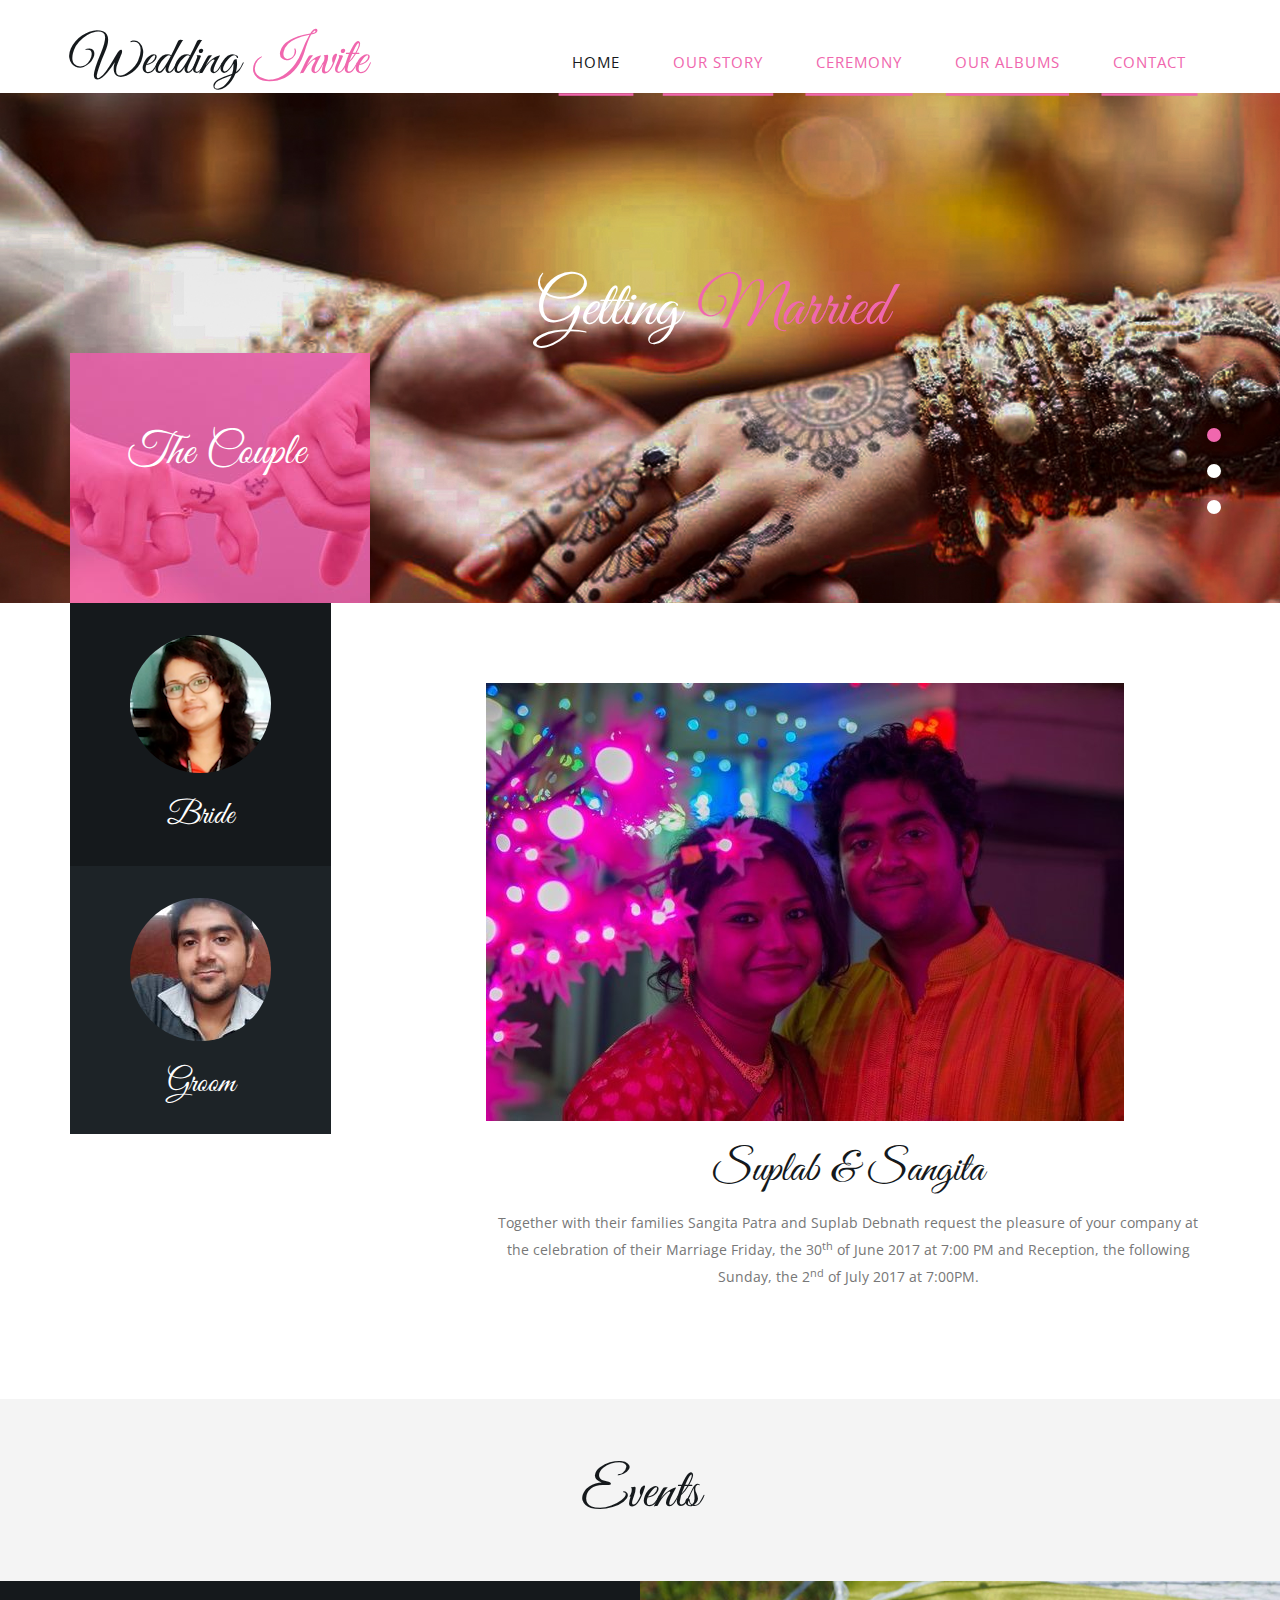
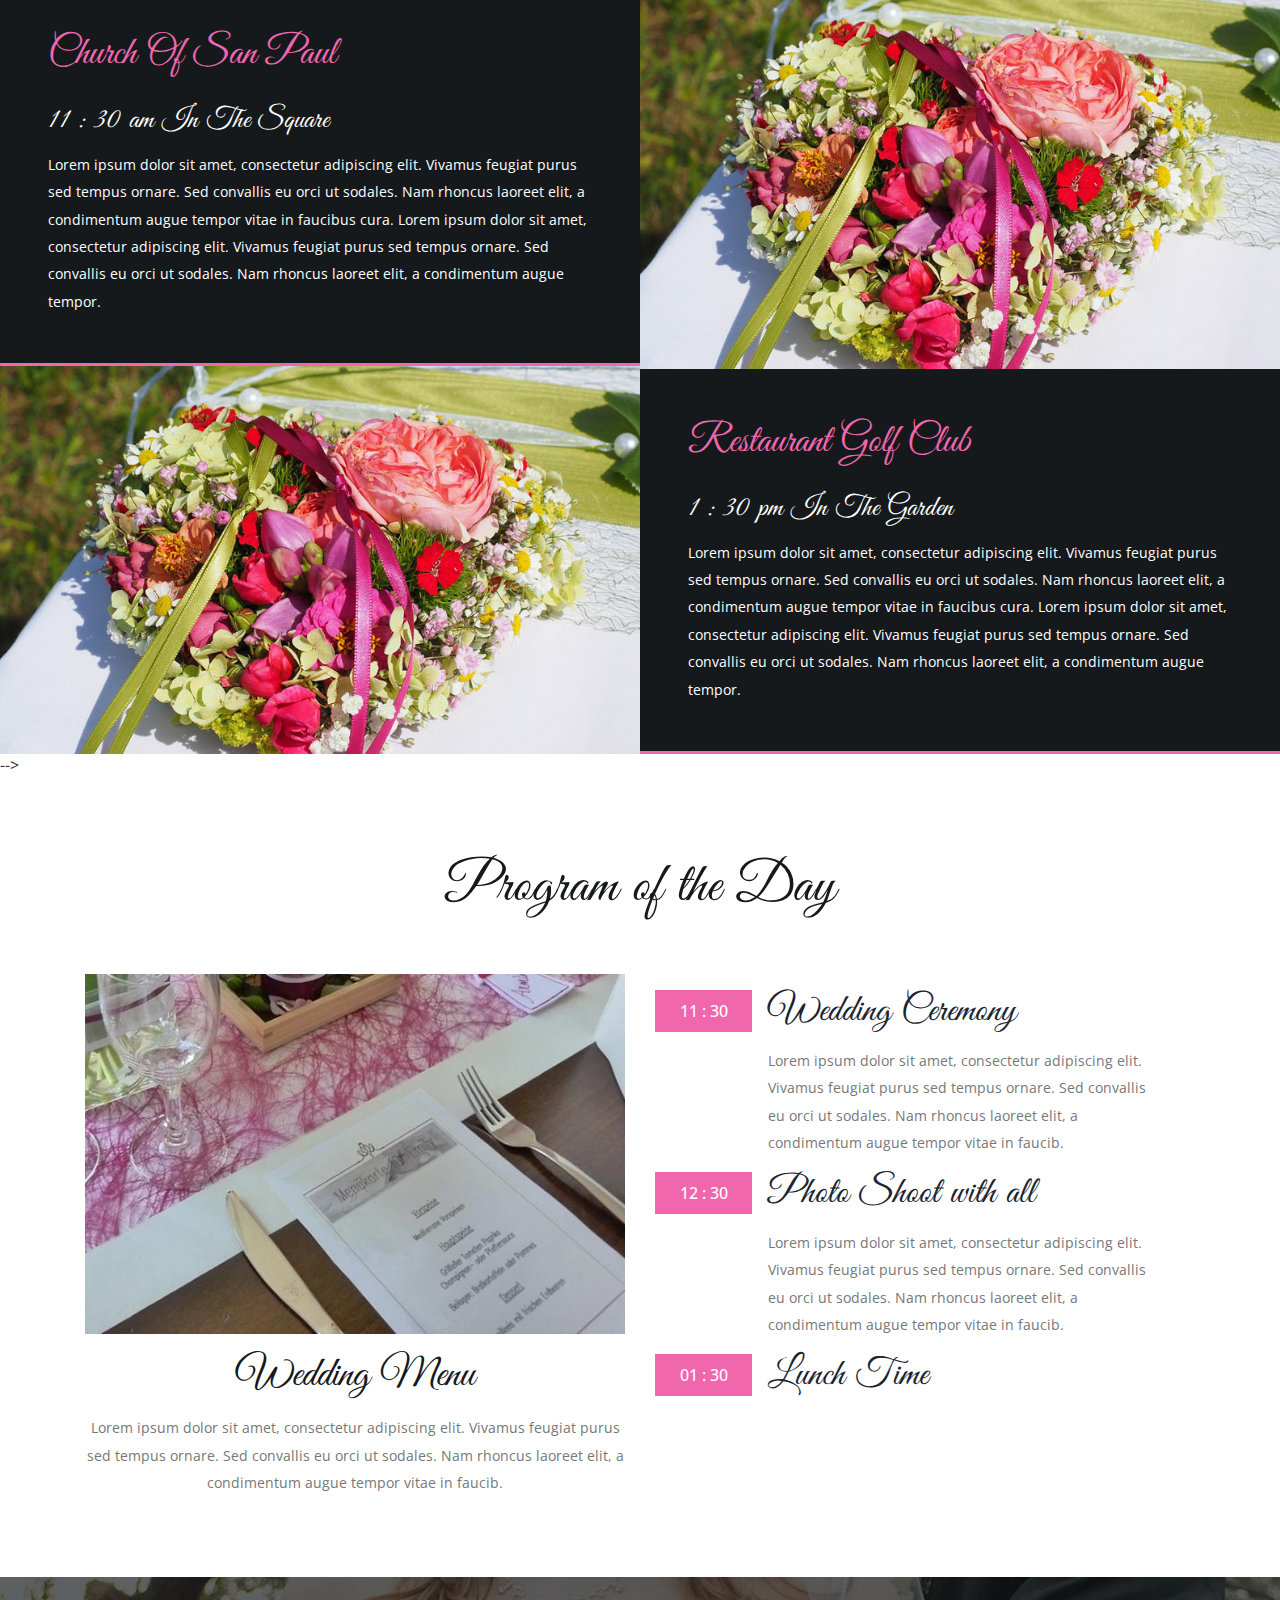
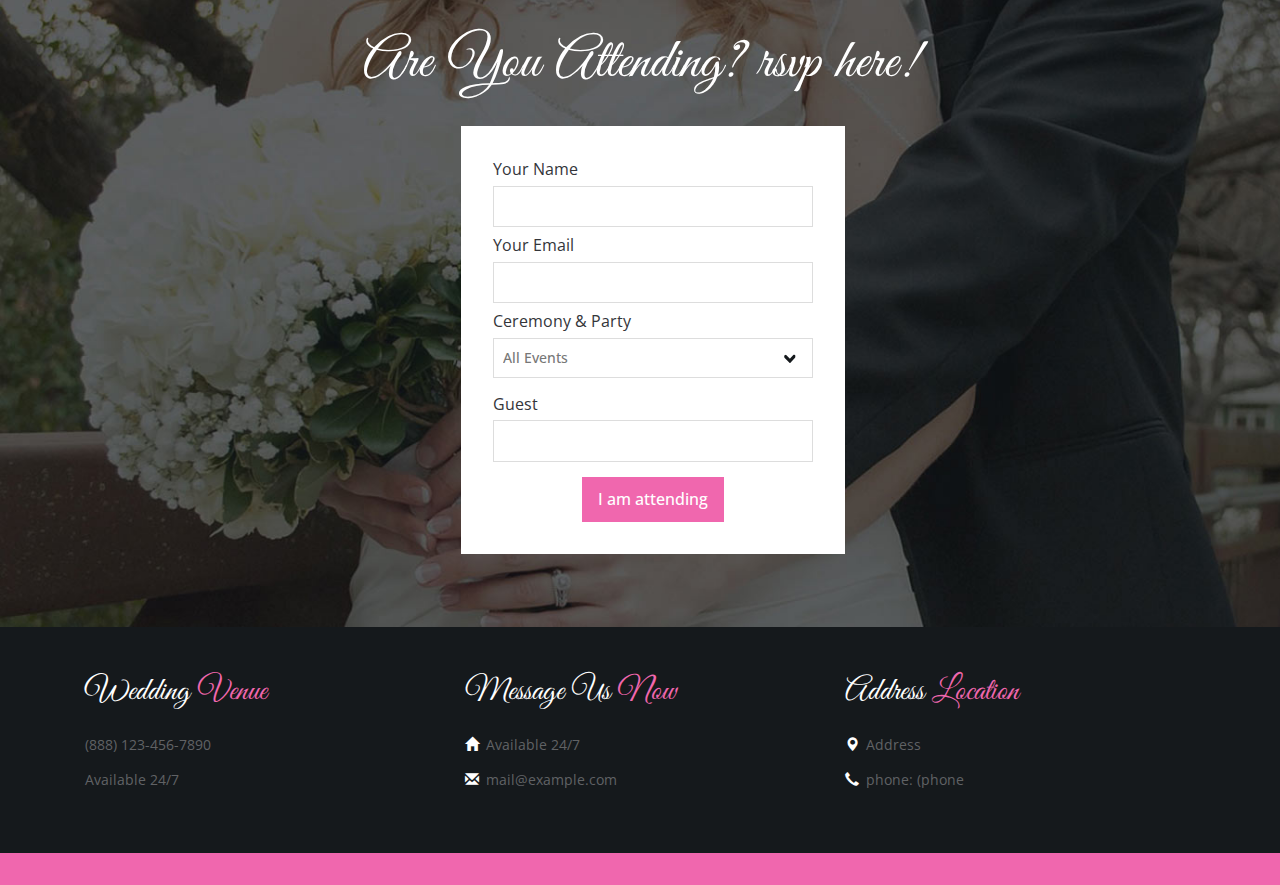
==== index.html @ 9e2a798d "Inital commit" ====
<!--
Author: W3layouts
Author URL: http://w3layouts.com
License: Creative Commons Attribution 3.0 Unported
License URL: http://creativecommons.org/licenses/by/3.0/
-->
<!DOCTYPE HTML>
<html>
<head>
<title>Suplab & Sangita Getting married</title>
<meta name="viewport" content="width=device-width, initial-scale=1">
<meta http-equiv="Content-Type" content="text/html; charset=utf-8" />
<meta name="keywords" content="Wedding of Sangita and Suplab" />
<script type="application/x-javascript"> addEventListener("load", function() { setTimeout(hideURLbar, 0); }, false); function hideURLbar(){ window.scrollTo(0,1); } </script>
<link href="css/bootstrap.css" rel='stylesheet' type='text/css' />
<link href='//fonts.googleapis.com/css?family=Open+Sans:700,700italic,800,300,300italic,400italic,400,600,600italic' rel='stylesheet' type='text/css'>
<!--Custom-Theme-files-->
	<link href="css/style.css" rel='stylesheet' type='text/css' />	
	<script src="js/jquery.min.js"> </script>
<!--/script-->
<script type="text/javascript" src="js/move-top.js"></script>
<script type="text/javascript" src="js/easing.js"></script>
<script type="text/javascript">
			jQuery(document).ready(function($) {
				$(".scroll").click(function(event){		
					event.preventDefault();
					$('html,body').animate({scrollTop:$(this.hash).offset().top},900);
				});
			});
</script>
</head>
<body>
	<!--start-home-->
	<div id="home" class="header">
		<div class="header-top">
			<div class="container">
				<div class="logo">
					<a href="index.html"><h1>Wedding<span> Invite</span></h1></a>
				</div>
				<span class="menu"> </span>
				    <div class="top-menu">
						<ul class="cl-effect-7">
								<li><a class="active" href="index.html">Home</a></li>
								<li><a href="#">Our Story</a></li>
								<li><a href="#">Ceremony</a></li>
								<li><a href="#">Our Albums</a></li>
								<li><a href="#">contact</a></li>
							</ul>
				</div>
            <!-- script-for-menu -->
				<script>
				$( "span.menu" ).click(function() {
				  $( ".top-menu" ).slideToggle( "slow", function() {
				    // Animation complete.
				  });
				});
			</script>
			<div class="clearfix"></div>
	<!--End-top-nav-script-->
			</div>
		</div>
       </div>
	<div class="banner">
	     	<div class="container">
					<div  class="callbacks_container">
					<ul class="rslides" id="slider4">
					<li>
								<div class="banner-info">
									<h3>Getting <span>Married</span></h3>
								</div>
							</li>
							<li>
								<div class="banner-info">
								   <h3><span>Sangita & </span> Suplab</h3>
								</div>
							</li>
							<li>
								<div class="banner-info">
								    <h3>30<sup>th</sup> <span>June</span> 2017</h3>
								</div>								
							</li>
						</ul>
					</div>
					<!--banner-->
	  			<script src="js/responsiveslides.min.js"></script>
			 <script>
			    // You can also use "$(window).load(function() {"
			    $(function () {
			      // Slideshow 4
			      $("#slider4").responsiveSlides({
			        auto: true,
			        pager:true,
			        nav:false,
			        speed: 500,
			        namespace: "callbacks",
			        before: function () {
			          $('.events').append("<li>before event fired.</li>");
			        },
			        after: function () {
			          $('.events').append("<li>after event fired.</li>");
			        }
			      });
			
			    });
			  </script>
			 <!--main-drop-->
			 <div class="main-drop">
			   <img src="images/hands.jpg" alt=""/>
			    <div class="hands">
				    <h4>The Couple</h4>
			         <!--<div class="section_room">
								<select id="country" onchange="change_country(this.value)" class="frm-field required">
									<option value="null">Select</option>
									<option value="null">Stands out </option>         
									<option value="AX">where lets</option>
									<option value="AX">Vitae lorem</option>
								</select>
							</div>	-->

				</div>
				 <div class="couple">
				 <div class="bride">
				   <img src="images/bride.jpg" class="img-responsive" alt="">
				   <h5>Bride</h5>
				 </div>
				 <div class="groom">
				  <img src="images/groom.jpg" class="img-responsive" alt="">
				 <h5>Groom</h5>
				 </div>
			 </div>
			 </div>
			 <!--//main-drop-->
			</div>
		 </div>
	<!--welcome-->
	   <div class="welcome">
		    <div class="container">
				<div class="welcome-top">
				    <img src="images/couple.jpg" class="img-responsive" alt="">
					 <h2>Suplab & Sangita</h2>
					 <p>Together with their families Sangita Patra and Suplab Debnath request the pleasure of your company at the celebration of their Marriage Friday, the 30<sup>th</sup> of June 2017 at 7:00 PM and Reception, the following Sunday, the 2<sup>nd</sup> of July 2017 at 7:00PM.</p>

					   <!--<a class="read" href="single.html">Read More</a>-->
				    </div>
				</div>
			</div>
		 <!--//welcome-->
	<!--registry-->
	     <div class="registry-section">
		     <h3 class="tittle">Events</h3>
			  <div class="registry">
				   <div class="col-md-6 registry-left">
				   
					<div class="registry-text">
					<h4>Church Of San Paul</h4>
					<h6>11 : 30 am In The Square</h6>
					<p>Lorem ipsum dolor sit amet, consectetur adipiscing elit. Vivamus feugiat purus sed tempus ornare. Sed convallis eu orci ut sodales. Nam rhoncus laoreet elit, a condimentum augue tempor vitae in faucibus cura. Lorem ipsum dolor sit amet, consectetur adipiscing elit. Vivamus feugiat purus sed tempus ornare. Sed convallis eu orci ut sodales. Nam rhoncus laoreet elit, a condimentum augue tempor.</p>
					</div>
					 <a href="single.html" class="mask"><img src="images/r2.jpg" alt="image" class="img-responsive zoom-img"></a>
				   </div>
				    <div class="col-md-6 registry-right">
					 <a href="single.html" class="mask"><img src="images/r2.jpg" alt="image" class="img-responsive zoom-img"></a>
					<div class="registry-text">
					<h4>Restaurant Golf Club</h4>
					<h6>1 : 30 pm In The Garden</h6>
					<p>Lorem ipsum dolor sit amet, consectetur adipiscing elit. Vivamus feugiat purus sed tempus ornare. Sed convallis eu orci ut sodales. Nam rhoncus laoreet elit, a condimentum augue tempor vitae in faucibus cura. Lorem ipsum dolor sit amet, consectetur adipiscing elit. Vivamus feugiat purus sed tempus ornare. Sed convallis eu orci ut sodales. Nam rhoncus laoreet elit, a condimentum augue tempor.</p>
					</div>
					 
					</div>
					<div class="clearfix"> </div>
			  </div>
		 </div>
	<!--//registry-->
	
	<!--start-services-->
<!--<div class="friends-section">
				    <h3 class="tittle">Friends says</h3>
    <div class="friends">
	     	<div class="container">
			<div class="testimonial-content">
			    <p> <img src="images/quote.png" class="img-responsive" alt=""> Congratulations! &nbsp;Christine an Peter I am glad to here that you are starting your new life after the excellent moments together&nbsp;I wish you for all your dreams of tomorrow<img src="images/quote1.png" class="img-responsive" alt=""> </p>
		    </div>
			 
					<div  class="callbacks_container">
					<ul class="rslides" id="slider3">
					          <li>
								 <div  class="test"> <img src="images/t1.jpg" class="img-responsive" alt=""><h5>Sarah Norton</h5></div>
							   </li>
							<li>
								  <div  class="test">  <img src="images/t3.jpg" class="img-responsive" alt=""><h5>Frank Miller</h5></div>							
							</li>
							<li>
								   <div  class="test"> <img src="images/t4.jpg" class="img-responsive" alt=""><h5>Laura Green</h5></div>
	
							</li>
						</ul>
					</div>
					<!--banner-->
	  			<script src="js/responsiveslides.min.js"></script>
			 <script>
			    // You can also use "$(window).load(function() {"
			    $(function () {
			      // Slideshow 3
			      $("#slider3").responsiveSlides({
			        auto: true,
			        pager:false,
			        nav:true,
			        speed: 500,
			        namespace: "callbacks",
			        before: function () {
			          $('.events').append("<li>before event fired.</li>");
			        },
			        after: function () {
			          $('.events').append("<li>after event fired.</li>");
			        }
			      });
			
			    });
			  </script>
	</div>
 </div>
 </div>-->
 <!--//testimonials-->
 <!--/program-->
			   <div class="program">
		           <div class="container">
				     <h3 class="tittle"> Program of the Day</h3>
					   <div class="col-md-6 program-img">
					    <a href="single.html" class="mask"><img src="images/menu.jpg" alt="image" class="img-responsive zoom-img"></a>
						<h4>Wedding Menu</h4>
						<p>Lorem ipsum dolor sit amet, consectetur adipiscing elit. Vivamus feugiat purus sed tempus ornare. Sed convallis eu orci ut sodales. Nam rhoncus laoreet elit, a condimentum augue tempor vitae in faucib.</p>
					   </div>
					    <div class="col-md-6 program-text">
						<div class="scrollbar" id="style-2">
								   <div class="force-overflow">

								    <div class="popular-post-grids">
										<div class="popular-post-grid">
											<div class="post-time">
												<a href="single.html">11 : 30 </a>
											</div>
											<div class="post-text">
											<h4><a class="pp-title" href="single.html">Wedding Ceremony</a></h4>
						                        <p>Lorem ipsum dolor sit amet, consectetur adipiscing elit. Vivamus feugiat purus sed tempus ornare. Sed convallis eu orci ut sodales. Nam rhoncus laoreet elit, a condimentum augue tempor vitae in faucib.</p>
											</div>
											<div class="clearfix"></div>
										</div>
										<div class="popular-post-grid">
											<div class="post-time">
												<a href="single.html">12 : 30 </a>
											</div>
											<div class="post-text">
												<h4><a class="pp-title" href="single.html">Photo Shoot with all</a></h4>
						                        <p>Lorem ipsum dolor sit amet, consectetur adipiscing elit. Vivamus feugiat purus sed tempus ornare. Sed convallis eu orci ut sodales. Nam rhoncus laoreet elit, a condimentum augue tempor vitae in faucib.</p>
											</div>
											<div class="clearfix"></div>
										</div>
										<div class="popular-post-grid">
											<div class="post-time">
												<a href="single.html">01 : 30 </a>
											</div>
											<div class="post-text">
											<h4><a class="pp-title" href="single.html">Lunch Time</a></h4>
						                        <p>Lorem ipsum dolor sit amet, consectetur adipiscing elit. Vivamus feugiat purus sed tempus ornare. Sed convallis eu orci ut sodales. Nam rhoncus laoreet elit, a condimentum augue tempor vitae in faucib.</p>
											</div>
											<div class="clearfix"></div>
										</div>
										<div class="popular-post-grid">
											<div class="post-time">
												<a href="single.html">11 : 30 </a>
											</div>
											<div class="post-text">
												<h4><a class="pp-title" href="single.html">Wedding Ceremony</a></h4>
						                        <p>Lorem ipsum dolor sit amet, consectetur adipiscing elit. Vivamus feugiat purus sed tempus ornare. Sed convallis eu orci ut sodales. Nam rhoncus laoreet elit, a condimentum augue tempor vitae in faucib.</p>
											</div>
											<div class="clearfix"></div>
										</div>
									</div>
					   </div>
					   </div>
									</div>
					   <div class="clearfix"> </div>
			       </div>
			    </div>
       <div class="attend">
	           <h3 class="tittle atd">Are You Attending? rsvp here!</h3>
	         <div class="rsvp">
                      <form>
					    	<div>
						    	<span><label>Your Name</label></span>
						    	<span><input name="userName" type="text" class="textbox"></span>
						    </div>
						    <div>
						    <span><label>Your Email</label></span>
						    	<span><input name="userEmail" type="text" class="textbox"></span>
						    </div>
						    <div>
						     	<span><label>Ceremony & Party</label></span>
						    	<span><select name="event"><option value="All Events">All Events</option><option value="Ceremony">Ceremony</option><option value="Party">Party</option></select></span>
						    </div>
							<div>
						    	<span><label>Guest</label></span>
						    	<span><input name="userName" type="text" class="textbox"></span>
						    </div>
							 <div class="sub">
						   		<input type="submit" value="I am attending" />
						  </div>

					    </form>
			       </div>
			    </div>
	<!--/footer-->

	     <div class="footer">
		    <div class="container">
				 <div class="footer-top">
				    <div class="col-md-4 footer-grid">
					     <h4>Wedding <span>Venue</span></h4>
				          <ul class="bottom">
							 <li>(888) 123-456-7890</li>
							 <li>Available 24/7</li>
						 </ul>
				    </div>
					  <div class="col-md-4 footer-grid">
					     <h4>Message Us  <span>Now </span></h4>
				            <ul class="bottom">
						     <li><i class="glyphicon glyphicon-home"></i>Available 24/7 </li>
							 <li><i class="glyphicon glyphicon-envelope"></i><a href="mailto:info@example.com">mail@example.com</a></li>
						   </ul>
				    </div>
					<div class="col-md-4 footer-grid">
					     <h4>Address  <span>Location </span></h4>
				           <ul class="bottom">
						     <li><i class="glyphicon glyphicon-map-marker"></i>Address</li>
							 <li><i class="glyphicon glyphicon-earphone"></i>phone: (phone </li>
						   </ul>
				    </div>
					<div class="clearfix"> </div>
				 </div>
			</div>
	     </div>
		<div class="copy">
		    <p></p>
		</div>
		<!--//footer-->
			<!--start-smooth-scrolling-->
						<script type="text/javascript">
									$(document).ready(function() {
										/*
										var defaults = {
								  			containerID: 'toTop', // fading element id
											containerHoverID: 'toTopHover', // fading element hover id
											scrollSpeed: 1200,
											easingType: 'linear' 
								 		};
										*/
										
										$().UItoTop({ easingType: 'easeOutQuart' });
										
									});
								</script>
		<a href="#home" id="toTop" class="scroll" style="display: block;"> <span id="toTopHover" style="opacity: 1;"> </span></a>


</body>
</html>
---- css/style.css ----
/*--
Author: W3layouts
Author URL: http://w3layouts.com
License: Creative Commons Attribution 3.0 Unported
License URL: http://creativecommons.org/licenses/by/3.0/
--*/
html, body{
font-family: 'Open Sans', sans-serif;
 font-size: 100%;
 background: #FFf;
}

body a {
	transition:0.5s all;
	-webkit-transition:0.5s all;
	-moz-transition:0.5s all;
	-o-transition:0.5s all;
	-ms-transition:0.5s all;
}
@font-face {
   font-family: 'GreatVibes-Regular';
   src: url(../fonts/GreatVibes-Regular.ttf)format('truetype');
}
a:hover{
 text-decoration:none;
}
input[type="button"],input[type="submit"],li.parallelogram{
	transition:0.5s all;
	-webkit-transition:0.5s all;
	-moz-transition:0.5s all;
	-o-transition:0.5s all;
	-ms-transition:0.5s all;
}
h1,h2,h3,h4,h5,h6{
   margin:0;		
   font-family: 'GreatVibes-Regular';
   font-weight:400;

}	
p{
	margin:0;
	font-family: 'Open Sans', sans-serif;
}
ul{
	margin:0;
	padding:0;
}
label{
	margin:0;
}
.logo  a{
	display:block;
}
.logo {
	float:left;
}
.logo  a h1{
     color: #15191c;
     font-size: 3.3em;
}
.logo  a h1:hover{
 text-decoration:none;
}
.logo  a h1 span{
 color:#f067ae;
}
.top-menu ul li a{
	position: relative;
    display: inline-block;
       padding: 20px 20px;
    outline: none;
    color: #fff;
    text-decoration: none;
    text-transform: uppercase;
    letter-spacing: 1px;
    font-weight: 400;
    text-shadow: 0 0 1px rgba(255,255,255,0.3);
    font-size: 1em;
}
.top-menu a:hover,
.top-menu a:focus {
	outline: none;
}
.top-menu {
	float:right;
}
.top-menu ul{
	padding:0;
	margin: 0;
}
*,
*:after,
*::before {
    -webkit-box-sizing: border-box;
    -moz-box-sizing: border-box;
    box-sizing: border-box;
}
.top-menu ul li {
	display: inline-block;
    margin: 0 .3em;
    outline: none;
    text-decoration: none;
    text-transform: uppercase;
    letter-spacing: 1px;
    font-weight: 400;
    font-size: 15px;
}
.top-menu ul li a{
	color:#f067ae;
}
ul a:hover,
ul a:focus {
	outline: none;
	color: #FFF;
	text-decoration: none;
}
/* Effect 7: second border slides up */
.cl-effect-7 a {
	padding: 12px 10px 10px;
	color: #566473;
	text-shadow: none;
	font-weight: 700;
}
.cl-effect-7 a::before,
.cl-effect-7 a::after {
	position: absolute;
	top: 100%;
	left: 0;
	width: 100%;
	height: 3px;
	background:#f067ae;
	content: '';
	-webkit-transition: -webkit-transform 0.3s;
	-moz-transition: -moz-transform 0.3s;
	transition: transform 0.3s;
	-webkit-transform: scale(0.85);
	-moz-transform: scale(0.85);
	transform: scale(0.85);
}
.cl-effect-7 a::after {
	opacity: 0;
	-webkit-transition: top 0.3s, opacity 0.3s, -webkit-transform 0.3s;
	-moz-transition: top 0.3s, opacity 0.3s, -moz-transform 0.3s;
	transition: top 0.3s, opacity 0.3s, transform 0.3s;
}
.cl-effect-7 a:hover::before,
.cl-effect-7 a:hover::after,
.cl-effect-7 a:focus::before,
.cl-effect-7 a:focus::after {
	-webkit-transform: scale(1);
	-moz-transform: scale(1);
	transform: scale(1);
}
.cl-effect-7 a:hover::after,
.cl-effect-7 a:focus::after {
	top: 0%;
	opacity: 1;
}
nav a {
	position: relative;
	display: inline-block;
	outline: none;
	color: #e01981;
	text-decoration: none;
	text-transform: uppercase;
	font-weight: 400;
	text-shadow: 0 0 1px rgba(255,255,255,0.3);
	font-size: 1em;
}
nav a:hover,
nav a:focus {
	outline: none;
}
.top-menu ul li a:hover,.top-menu ul li a.active{
	color:#15191c;
}
.top_right {
    float: right;
	    margin-top: 0.6em;
}
.top_right h6{
       color: #00aaad;
    font-size: 0.85em;
    font-weight: 400;
    text-transform: uppercase;
	    padding: 0;
}
.top_right p {
         color: #a5cd39;
    font-size: 1em;
       font-weight: 600;
    text-transform: uppercase;
    margin-top: 0.8em;
}
.header-middle {
    padding: 2em 0;
}
/*--responsive-design--*/
@media (max-width:640px){
	.header-bottom {
  		padding: 1em 0;
	}
	.logo a h1 {
		font-size: 3em;
		margin-bottom: 10px;
	}
	 span.menu {
	  width: 35px;
	  height: 35px;
	  background: url('../images/nav.png') no-repeat;
	  display: inline-block;
	  cursor: pointer;
	  float: right;
	  margin: 0.7em 0;
	}
	.header-bottom {
  		padding: 1em 0;
	}
	.top-menu {
  	      width: 100%;
		display: none;
		text-align: center;
		background: #f067ae;
		padding: 0;
		margin-top: 4px;
		padding: 1em 0;
	}
	.top-menu ul{
		float:none;
		width:100%;
	}
	.top-menu ul li{
		display:block;
		float: none;
	}
	.top-menu ul li a {
  		  color: #fff;
		  display: block;
		     padding: 4px 0px;
    margin: 0 0 1em 0;
	}
}
/*--start-home--*/
.header-top {
      padding: 2em 0 0 0;
    background: #fff;
}
.banner{
    background: url(../images/handbanner.jpg) no-repeat center top;
    background-size: cover;
    -webkit-background-size: cover;
    -moz-background-size: cover;
    -o-background-size: cover;
    -ms-background-size: cover;
    min-height: 518px;
}
/*--header--*/
#slider2,
#slider3 {
  box-shadow: none;
  -moz-box-shadow: none;
  -webkit-box-shadow: none;
  margin: 0 auto;
}
.rslides_tabs li:first-child {
  margin-left: 0;
}
.rslides_tabs .rslides_here a {
  background: rgba(255,255,255,.1);
  color: #fff;
  font-weight: bold;
}
.events {
  list-style: none;
}
.callbacks_container {
  position: relative;
  float: left;
  width: 100%;
}
.callbacks {
  position: relative;
  list-style: none;
  overflow: hidden;
  width: 100%;
  padding: 0;
  margin: 0;
}
.callbacks li {
  position: absolute;
  width: 100%;
}
.callbacks img {
  position: relative;
  z-index: 1;
  height: auto;
  border: 0;
}
.callbacks .caption {
	display: block;
	position: absolute;
	z-index: 2;
	font-size: 20px;
	text-shadow: none;
	color: #fff;
	left: 0;
	right: 0;
	padding: 10px 20px;
	margin: 0;
	max-width: none;
	top: 10%;
	text-align: center;
}
.callbacks_nav {
      position: absolute;
    -webkit-tap-highlight-color: rgba(0,0,0,0);
    top:17%;
    left: 0;
    opacity: 0.7;
    z-index: 3;
    text-indent: -9999px;
    overflow: hidden;
    text-decoration: none;
    height: 70px;
    width:40px;
    background: transparent url("../images/arrows.png") no-repeat left top;
    margin-top:3%;
}
 .callbacks_nav:hover{
  	opacity: 0.5;
  }
.callbacks_nav.next {
     left: auto;
    background-position: right top;
    right: 403px;
 }
 .callbacks_nav.prev {
	right: auto;
    background-position: left top;
       left: 398px;
}
#slider3-pager a {
  display: inline-block;
}
#slider3-pager span{
  float: left;
}
#slider3-pager span{
	width:100px;
	height:15px;
	background:#fff;
	display:inline-block;
	border-radius:30em;
	opacity:0.6;
}
#slider3-pager .rslides_here a {
  background: #FFF;
  border-radius:30em;
  opacity:1;
}
#slider3-pager a {
  padding: 0;
}
#slider3-pager li{
	display:inline-block;
}
.rslides {
  position: relative;
  list-style: none;
  overflow: hidden;
  width: 100%;
  padding: 0;
}
.rslides li {
  -webkit-backface-visibility: hidden;
  position: absolute;
  display:none;
  width: 100%;
  left: 0;
  top: 0;
}
.rslides li{
  position: relative;
  display: block;
  float: left;
}
.rslides img {
  height: auto;
  border: 0;
  }
.callbacks_tabs{
    list-style: none;
    position: absolute;
    bottom: -64%;
    z-index: 999;
    right: -1%;
    padding: 0;
    margin: 0;
    display: block;
}
.slider-top span{
	font-weight:600;
}
.callbacks_tabs li{
    display: block;
    margin: 0.3em .0em;
}
@media screen and (max-width: 600px) {
  .callbacks_nav {
    top: 47%;
    }
}
/*----*/
.callbacks_tabs a{
 visibility: hidden;
}
.callbacks_tabs a:after {
    content: "\f111";
  font-size: 0;
  font-family: FontAwesome;
  visibility: visible;
  display: block;
     width:14px;
    height:14px;
    display: block;
    background:#fff;
  display: inline-block;
  border:none;
  border-radius:50%;
  -webkit-border-radius:50%;
  -moz-border-radius:50%;
  -o-border-radius:50%;
  -ms-border-radius:50%;
}
.callbacks_here a:after{
  background:#f067ae;
}
.banner-info {
    margin-top: 11em;
    text-align: center;
    margin-left: 9em;
}
.banner-info h3 {
          font-size: 4em;
    color: #fff;
    line-height: 1.3em;
}
.banner-info h3 span{
  color: #f067ae;
}
.banner-info p {
  font-size: 1em;
  font-weight:400;
  color:#ffcc00;
  margin: 0.3em 0;
}
/*--drop-down--*/
select {
    width: 100%;
    font-size:0.9em;
    font-weight: 500;
    padding: 5.3px;
    outline: none;
    color: #777;
    background: url(../images/down.png) no-repeat 95% 50% #f3f5f7;
    border: 1px solid #fff;
    cursor: pointer;
    -webkit-appearance: none;
}
select option {
    border: 1px solid #DFDFDF;
    outline: none;
    -webkit-transition: all 0.3s ease-in-out;
    -moz-transition: all 0.3s ease-in-out;
    -o-transition: all 0.3s ease-in-out;
    transition: all 0.3s ease-in-out;
}
.main-drop {
    position: relative;
}
.hands h4 {
       font-size: 2.8em;
    text-align: center;
    color: #fff;
    margin-bottom: 18px;
}
.hands {
    position: absolute;
    top: 66%;
    left:5%;
}
.couple {
       position: absolute;
    z-index: 9999;
}
.couple h5 {
        text-align: center;
    margin-top: 26px;
    font-size: 2em;
    color: #fff
}
.bride{
    padding: 2em 3.75em;
	 background-color: #15191C;
}
.groom {
    background-color:#1D2327;
    padding: 2em 3.75em;
}
.couple img {
    border-radius: 50%;
	-webkit-border-radius: 50%;
	-moz-border-radius: 50%;
	-o-border-radius: 50%;
	-ms-border-radius: 50%;
}
/*--welcome--*/
.welcome-top {
    text-align: center;
    margin: 0 auto;
    padding: 5em 0 5em 26em;
}
.welcome-top h2 {
    text-align: center;
    margin-top: 26px;
    font-size:2.7em;
      color: #15191c;
}
.welcome-top p {
        font-size: 0.9em;
    line-height: 1.9em;
    color: #777;
    margin: 1em 0 2em 0;
}
.welcome-top a{
	position: relative;
    display: inline-block;
    padding:15px 20px;
    outline: none;
   color: #15191c;
    text-decoration: none;
    text-transform: uppercase;
    letter-spacing: 1px;
    font-weight: 400;
    text-shadow: 0 0 1px rgba(255,255,255,0.3);
    font-size:0.95em;
}
.welcome-top a:hover,
.welcome-top a:focus {
	outline: none;
}
.welcome-top a {
	color: #15191c;
	text-shadow: none;
	font-weight: 700;
}
.welcome-top a::before,
.welcome-top a::after {
	position: absolute;
	top: 100%;
	left: 0;
	width: 100%;
	height: 3px;
	background: #e01981;
	content: '';
	-webkit-transition: -webkit-transform 0.3s;
	-moz-transition: -moz-transform 0.3s;
	transition: transform 0.3s;
	-webkit-transform: scale(0.85);
	-moz-transform: scale(0.85);
	transform: scale(0.85);
}
.welcome-top a::after {
	opacity: 0;
	-webkit-transition: top 0.3s, opacity 0.3s, -webkit-transform 0.3s;
	-moz-transition: top 0.3s, opacity 0.3s, -moz-transform 0.3s;
	transition: top 0.3s, opacity 0.3s, transform 0.3s;
}
.welcome-top a:hover::before,
.welcome-top a:hover::after,
.welcome-top a:focus::before,
.welcome-top a:focus::after {
	-webkit-transform: scale(1);
	-moz-transform: scale(1);
	transform: scale(1);
}
.welcome-top a:hover::after,
.welcome-top a:focus::after {
	top: 0%;
	opacity: 1;
}
/*--registry-section--*/
.registry-section {
    background-color:#f4f4f4;
    padding: 4em 0 0 0;
}
h3.tittle {
       font-size: 4em;
    text-align: center;
    margin-bottom: 1em;
    color: #15191C;
}
a.mask {
	text-decoration: none;
	overflow: hidden;
	display: block;
}
a.mask {
	text-decoration: none;
	overflow: hidden;
	display: block;
}
img.zoom-img:hover {
	-webkit-transform: scale(1.15);
	-webkit-transition-timing-function: ease-out;
	-webkit-transition-duration: 750ms;
	-moz-transform: scale(1.15);
	-moz-transition-timing-function: ease-out;
	-moz-transition-duration: 750ms;
	overflow: hidden;
}
img.zoom-img {
	-webkit-transform: scale(1, 1);
	-webkit-transition-timing-function: ease-out;
	-webkit-transition-duration: 250ms;
	-moz-transform: scale(1, 1);
	-moz-transition-timing-function: ease-out;
	-moz-transition-duration: 250ms;
}
.registry-left,.registry-right {
    padding: 0;
}
.registry-left img,.registry-right img {
    width: 100%;
}
.registry-text {
    background-color: #15191C;
    padding: 3em 3em;
	border-top:3px solid #15191C;
	border-bottom:3px solid #f067ae;
}
.registry-text:hover {
    -webkit-transition: all 0.3s ease-in-out;
    -moz-transition: all 0.3s ease-in-out;
    -o-transition: all 0.3s ease-in-out;
    transition: all 0.3s ease-in-out;
		border-top:3px solid  #f067ae;
	border-bottom:3px solid #f067ae;
}
.registry-text h4 {
       font-size: 2.5em;
    color: #f067ae;
}
.registry-text h6 {
    font-size:1.8em;
    color:#fff;
	margin-top:1em;
}
.registry-text p{
    font-size: 0.9em;
    line-height: 1.9em;
    color: #fff;
    margin: 1em 0 0em 0;
}
/*--friends--*/
.friends{
    background: url(../images/friends.jpg) no-repeat center top;
    background-size: cover;
    -webkit-background-size: cover;
    -moz-background-size: cover;
    -o-background-size: cover;
    -ms-background-size: cover;
    min-height:520px;
}
.friends-section {
    padding: 4em 0 0 0;
}
.testimonial-content {
    text-align: center;
    width: 75%;
    padding: 2em;
    border: 4px solid #fff;
    margin: 5em auto 3em;
}
.testimonial-content p img {
    display: inline-block;
    margin: 0 10px;
}
.testimonial-content p {
    font-size: 1em;
    line-height: 1.9em;
    color: #fff;
    margin: 1em 0 0em 0;
}
.test,.test img {
    text-align: center;
    margin: 0 auto;
}
.test img {
    border-radius: 50%;
    -webkit-border-radius: 50%;
    -moz-border-radius: 50%;
    -o-border-radius: 50%;
    -ms-border-radius: 50%;
}
.test h5 {
    text-align: center;
    margin-top: 20px;
    font-size: 2em;
    color: #fff;
}
/*--rsvp--*/
.attend {
    background: url(../images/bg.jpg)no-repeat 0px 0px;
    background-size: cover;
    -webkit-background-size: cover;
    -o-background-size: cover;
    -moz-background-size: cover;
    min-height:650px;
	position:relative;
}
label {
    margin: 0;
    font-size: 1em;
    color: #34353a;
    margin-bottom: 0.3em;
    font-weight: 400;
}
.attend form input[type="text"]{
    width: 100%;
    border: 1px solid #ddd;
    outline: none;
    background: none;
    padding:9px 18px;
    font-weight: 400;
    font-size: 15px;
    text-transform: uppercase;
    color: #333;
    margin: 0px 0 7px 0;
}
.attend form input[type="submit"] {
    outline: none;
    padding: 0.7em 1em;
    color: #fff;
    background: #f067ae;
    font-weight: 500;
    font-size: 1em;
    display: block;
    border: none;
    margin: 0 auto;
}
.attend form input[type="submit"]:hover {
    background-color: #15191c;
	    transition: 0.5s all;
    -webkit-transition: 0.5s all;
    -moz-transition: 0.5s all;
    -o-transition: 0.5s all;
    -ms-transition: 0.5s all;
}
h3.tittle.atd {
       margin: 0em auto 0 0;
    text-align: center;
    color: #fff;
    padding-top: 0.5em;
}
.sub {
    margin-top: 0.5em;
}
.rsvp {
   width: 25%;
    margin: 0 auto;
    background: #fff;
    padding-bottom: 3px;
    position: absolute;
    top: 23%;
    left: 41%;
    padding: 2em 2em;
}
.rsvp select{
    width: 100%;
    font-size: 0.9em;
    font-weight: 500;
    padding:9px;
    outline: none;
    color: #777;
    background: url(../images/down.png) no-repeat 95% 50% #fff;
    border: 1px solid #ddd;
    cursor: pointer;
    -webkit-appearance: none;
	    margin-bottom: 1em;
}
.program-img img{
width:100%;
}
.program-text p,.program-img p {
    font-size: 0.9em;
    line-height: 1.9em;
    color: #777;
    margin: 1em 0 0em 0;
}
.post-time {
       float: left;
    width: 18%;
    margin-right: 3%;
}
.post-time a {
    outline: none;
    padding: 0.6em 0.7em;
    color: #fff;
    background: #f067ae;
    font-weight: 500;
    font-size: 1em;
    display: block;
    border: none;
	text-align:center;
}
.program {
      padding: 5em 0;
}
.popular-post-grids {
    padding: 1em 0;
}
.post-text {
    float: left;
    width: 72%;
	    text-align: left;
}
.popular-post-grid {
    margin-bottom:1em;
}
.media-left.response-text-left {
    float: left;
		width:19%;
}
.media-left.response-text-left img {
    border-radius: 50%;
	-o-border-radius: 50%;
	-moz-border-radius: 50%;
	-webkit-border-radius: 50%;
	-ms-border-radius: 50%;
}
.post-img img {
    width: 73%;
}
a.pp-title:hover {
   color: #F067AE;
}
.response-text-right p {
    font-size: 0.9em;
    margin: 0 0 1em;
    line-height: 2em;
    color: #AFAFAF;
}
.media-left.response-text-left a {
       color: #ffcc00;
    font-size: 1em;
    display: block;
    margin-top: 5px;
    text-align: center;
       margin-right: 47px;
}
.media-body.response-text-right ul li {
	    color: #ffcc00;
    font-size: 0.9em;
    display: inline-block;
    font-weight: bold;
}
.media-body.response-text-right ul li a{
       color: #000008;
    font-size: 1em;
    display: block;
    margin-top: 6px;
    margin-left: 2em;
}
.media-body.response-text-right ul li a:hover {
	color:#F90;
}
.response {
    padding: 1em;
}
.scrollbar{
    float: left;
    height: 426px;
    width: 100%;
    overflow-y: scroll;
}
.force-overflow
{
	min-height: 330px;
}
#style-2::-webkit-scrollbar-track
{
	-webkit-box-shadow: inset 0 0 6px rgba(0,0,0,0.3);
	background-color:#fff;
}

#style-2::-webkit-scrollbar
{
	width:5px;
	background-color:#f067ae;
}

#style-2::-webkit-scrollbar-thumb
{
	background-color:#f067ae;
}
.response-text-right p {
        color: #777;
    font-size: 1em;
    margin: 0 0 1em;
}
.media-body.response-text-right {
    float:right;
	width:77%;
	text-align: left;
}
.post-text h4 {
    font-size:2.6em;
    color: #15191C;
}
.program-img h4 {
    margin-top: 20px;
    font-size: 2.8em;
    text-align: center;
    color: #15191C;
}
.program-img p {
text-align:center;
}
/*--our-story--*/
.banner.two {
    background: url(../images/banner2.jpg) no-repeat center top;
    background-size: cover;
    -webkit-background-size: cover;
    -moz-background-size: cover;
    -o-background-size: cover;
    -ms-background-size: cover;
    min-height:300px;
}
h2.second-head {
    color: #fff;
    font-size: 4em;
    text-align: center;
    padding: 2em 0;
}
.our-story {
    padding: 5em 0;
}
.story-img{
  position:relative;
}
.story-img img{
  width:100%;
}
.our-story-text{
  text-align:right;
}
.our-story-text.two {
    text-align: left;
}
.our-story-text p {
    font-size: 0.9em;
    line-height: 1.9em;
    color: #777;
    margin: 1em 0 0em 0;
}
.our-story-text h4 {
    font-size: 2.5em;
    color: #f067ae;
}
.date-rotate {
    font-weight: normal;
    z-index: 2;
    background-color: #F067AE;
    text-align: center;
    color: #fff;
    padding: 1.2em 1em;
}
.date-rotate span {
   font-size:1em;
}
.our-story-top {
    margin-bottom: 3em;
}
/*--ceremony--*/
.blog-bottom {
	position: relative;
}
.blog-left {
	width:44%;
	float: left;
	padding-bottom: 5%;
	height: 330px;
}
.blog-left p{
	color:#777;
	font-size: 0.8755em;
	line-height: 1.9em;
	width: 86%;
}

.blog-right{
	width: 43%;
	float: right;
	position: relative;
	padding-bottom: 5%;
}
.blog-right.two{
 float:left;
}
.blog-left.two {
    float: right;
}
.blog-right h6,.blog-left h6{
    color: #15191c;
    font-size:1.8em;
}
.blog-right h4,.blog-left h4{
    font-size: 2.5em;
    color: #f067ae;
	margin:2% 0;
}
.blog-right p{
	color:#777;
	font-size: 0.8755em;
	line-height: 1.9em;
	width: 86%;
}
.circle {
	    position: absolute;
    top: 0em;
    left: 557px;
    display: block;
    width: 16px;
    height: 16px;
    border: 3px solid #E3E4E4;
    -webkit-border-radius: 50%;
    -moz-border-radius: 50%;
    border-radius: 50%;
    background-color: #F067AE;
    padding: 10px;
}
.post {
	background: #15191C;
	color: #fff;
	width: 80px;
	height: 80px;
	padding: 12px;
	text-align: center;
	border: 7px solid #EBEBEB;
	position: absolute;
	left: 47em;
	border-radius: 30em;
	-webkit-border-radius: 30em;
	-moz-border-radius: 30em;
	-o-border-radius: 30em;
	-webkit-transition: all 0.5s ease-in-out;
   -moz-transition: all 0.5s ease-in-out;
   -o-transition: all 0.5s ease-in-out;
   -ms-transition: all 0.5s ease-in-out;
   transition: all 0.5s ease-in-out;
}
.post a{
	color:#fff;
	    text-decoration: none;
    font-size: 0.9em;
}
.post:hover {
	background:#f067ae;
	color: #fff;
}
.ceremony {
    padding: 5em 0;
}
span.devide-line {
    width: 0;
    height: 316px;
    position: absolute;
    top: 19px;
    display: initial;
    border: 1px dashed #F067AE;
    right: 569px;
}
/*--gallery--*/
.gallery-section {
    padding:4em 0 4em 0;
    text-align: center;
}
.grid {
	padding: 20px 20px 100px 20px;
	max-width: 1300px;
	margin: 0 auto;
	list-style: none;
	text-align: center;
}
.grid {
	display: inline-block;
	width: 440px;
	margin: 0;
	padding: 0px;
	text-align: left;
	position: relative;
	
}
.grid figure {
	margin: 0;
	position: relative;
}
.grid figure img {
	max-width: 100%;
	display: block;
	position: relative;
}
.grid figcaption {
	position: absolute;
    top: 0;
    left: 0;
    padding: 20px;
    background: rgba(239, 89, 166, 0.77);
    color: #fff;
}
.grid figcaption span:before {
	content: ' ';
}
.grid figcaption a {
	     text-align: center;
    padding: 9px 21px;
    font-size: 0.8em;
    display: inline-block;
    background: #15191C;
    color: #fff;
    text-decoration: none;
}
.grid figcaption a:hover {
	background-color:#464042;
}
.cs-style-1 figcaption {
	height: 100%;
	width: 100%;
	opacity: 0;
	text-align: center;
	-webkit-backface-visibility: hidden;
	-moz-backface-visibility: hidden;
	backface-visibility: hidden;
	-webkit-transition: -webkit-transform 0.3s, opacity 0.3s;
	-moz-transition: -moz-transform 0.3s, opacity 0.3s;
	transition: transform 0.3s, opacity 0.3s;
}
.no-touch .cs-style-1 figure:hover figcaption,
.cs-style-1 figure.cs-hover figcaption {
	opacity: 1;
	-webkit-transform: translate(15px, 15px);
	-moz-transform: translate(15px, 15px);
	-ms-transform: translate(15px, 15px);
	transform: translate(15px, 15px);
}
.cs-style-1 figcaption h3 {
    font-size: 2.5em;
    color: #fff;
    margin: 0.5em 0 0.3em 0;
}

.cs-style-1 figcaption span {
	font-size: 0.9em;
	display: block;
}
.cs-style-1 figcaption a {
	margin-top:1em;
}
/* Caption Style 1 */
.categorie-grids {
	margin-top:3em;
}
.cate-grid{	
	background-size: 100%;
    margin: 0 10px;
    width: 31%;
    padding: 0;
    margin-bottom: 2em;
}
.cate-grid h4 {
	color: #e21737;
	font-size: 1.5em;
	font-weight: 600;
	letter-spacing: 1px;
	margin-bottom: 13px;
} 
.cate-grid p {
  color: #fff;
  font-size: 1.5em;
  font-weight: 300;
}
a.store {
	color: #fff;
	font-size: .95em;
	border: 2px solid #000;
	border-radius: 7px;
  -web-kit-border-radius:7px;
  -o-border-radius:7px;
  -ms-border-radius:7px;
  -moz-border-radius:7px;
	font-weight: 500;
	display: inline-block;
	padding: 0.7em 2.2em;
	margin-top: 1.5em;
}
a.store:hover{
	border:2px solid #e21737;
	color:#e21737;
}
/*-- contact-page --*/
.contact-form {
	margin-bottom: 3em;
}
p.your-para {
        font-size: 0.9em;
    margin: 0 0 5px 0;
    font-weight: bold;
    text-transform: uppercase;
    color: #15191c;
}
.contact-grid input[type="text"], .contact-grid textarea {
  width: 100%;
  padding:0.8em;
  margin: 0 0 0.8em 0;

  background: #fff;
  outline: none;
  border: 1px solid #DADADA;
  -webkit-appearance: none;
}
.contact-grid textarea {
  resize: none;
  min-height: 220px;
}
.contact-in{
 padding-left:0;
}
.contact-in h5{
    color: #f067ae;
    font-size: 2em;
    margin: 0px 0 10px 0;
    line-height: 1.2em;
    padding: 0;
}
p.para1{
     color: #777;
    font-size: 0.9em;
    line-height: 1.9em;
}
address {
   width: 100%;
   color: #777;
  font-size:0.9em;
  line-height: 1.9em;
}
.contact-grid {
  padding-left: 0;
}
address  a {
 color: #777;
 font-size: 0.95em;
 line-height: 1.8em;
}
address  a:hover {
    color: #D00030;
}
.more-address b, strong{
         color: #000008!important;
}
.more-address{
    padding: 1em 0;
} 
abbr[title], abbr[data-original-title] {
    cursor: help;
    border-bottom: none!important;
    color: #444;
}
.send input[type="submit"] {
       background:#f067ae;
    outline: none;
    font-size: 1em;
    margin: 16px 0px;
    border: none;
    padding: 0.6em 2em;
    color: #fff;
    transition: 0.5s all;
    -webkit-transition: 0.5s all;
    -o-transition: 0.5s all;
    -moz-transition: 0.5s all;
    -ms-transition: 0.5s all;
    text-transform: uppercase;
    -webkit-appearance: none;
}
.send input[type="submit"]:hover {
      background:#15191c;
}
h3.tittle.find {
    margin-bottom:0.5em;
}
.map iframe {
    height: 400px;
    border: none;
    width: 100%;
}
.section-contact {
    padding: 5em 0 4em 0;
}
.map {
    padding-bottom: 4em;
}
/*--single-page--*/
.single-img{
  position:relative;
}
.date-single {
    font-weight: normal;
    z-index: 2;
    background-color: #F067AE;
    text-align: center;
    color: #fff;
    padding: 1.2em 1em;
}
.date-single span {
   font-size:1em;
}

.single-img img {
    width: 100%;
}
.single-page {
    padding: 5em 0;
}
.single-text p {
    color: #777;
    font-size: 0.9em;
    line-height: 1.9em;
}
.single-text h4 {
    font-size: 2.5em;
    color: #f067ae;
	    margin-bottom: 0.2em;
}
.single-text {
    margin: 2em 0 0 0;
}
.leave h4, h4.tz-title-4.tzcolor-blue {
    color:#F067AE;
    font-size: 2.5em;
    font-weight: 400;
    margin-top: 0.5em;
}
#commentform input[type="text"] {
    padding: 14px 15px;
    width: 100%;
    color: #555;
    font-size: 1em;
    border: 1px solid #eee;
    outline: none;
    display: block;
}
#commentform textarea {
    padding: 13px 20px;
    width: 100%;
    color: #444;
    font-size: 0.85em;
    outline: none;
    height: 150px;
    display: block;
    resize: none;
    font-weight: 400;
    border: 1px solid #eee;
    background: #fff;
}
#commentform input[type="submit"] {
    padding: 0.8em 3em;
    color: #fff;
    font-size: 1em;
    font-weight: 400;
    text-transform: uppercase;
    text-decoration: none;
    -webkit-appearance: none;
    background:#15191c;
    outline: none;
    border: none;
}
#commentform input[type="submit"]:hover {
    background:#F067AE;
}
.preview img {
    border-radius: 50%;
    -o-border-radius: 50%;
    -webkit-border-radius: 50%;
    -moz-border-radius: 50%;
    -ms-border-radius: 50%;
    width: 80%;
}
.title a {
    color: #383C40;
    font-size: 2.3em;
    font-weight: 400;
    font-family: 'GreatVibes-Regular';
}
.title a:hover{
    color: #F067AE;
}
.single_grid2 p {
    color: #777;
    font-size:0.9em;
    line-height: 1.9em;
    margin-top: 0.5em;
}
h5.m_26 a {
       float: right;
    text-decoration: none;
    color: #fff;
    font-size: 1.1em;
    font-weight: 400;
    padding: 0.7em 1.2em;
    display: inline-block;
    background: #15191c;
    margin: 0 auto;
    margin-top: 1em;
    font-family: 'Open Sans', sans-serif;
}
ul.list {
    margin-top: 3em;
}
ul.list li {
    list-style: none;
}
h5.m_26 a:hover {
background:#F067AE;
}
span.m_14 {
       color: #F067AE;
    font-weight: 400;
    text-transform: capitalize;
    font-size: 0.9em;
}
#commentform label {
    display: block;
    font-size: 1em;
    color: #777;
    font-weight: 400;
    margin: 0.5em 0;
}
p.form-submit {
    margin: 2em 0;
}
/*--footer--*/
.footer {
    padding:3em 0;
    background-color:#15191c;
}
.footer-grid h4 {
        color: #fff;
    font-size: 2em;
}
.footer-grid h4 span {
    color: #f067ae;
}
ul.bottom{
 margin-top:1.6em;
}
ul.bottom li {
    list-style: none;
    display: block;
    margin-bottom: 1em;
    color:#606265;
    font-size: 0.9em;
}
ul.bottom li a{
 color:#606265;
    font-size:1em;
}
ul.bottom li a:hover{
	    color: #e01981;
}
ul.bottom i {
    color: #fff;
    margin-right: 0.5em;
}
.copy {
        text-align: center;
    background:#f067ae;
    padding: 1em;
	}
.copy p {
  color: #fff;
  font-size: 0.9em;
}
.copy p a {
   color:#fff;
}
.copy p a:hover{
	 text-decoration: underline;
}
/*--top-move--*/
#toTop {
  display: none;
  text-decoration: none;
  position: fixed;
  bottom: 10px;
  right: 10px;
  overflow: hidden;
  width: 40px;
  height: 22px;
  border: none;
  text-indent: 100%;
  background: url(../images/move-top.png) no-repeat 0px 0px;
}
/*--responsive--*/
@media (max-width:1440px){
	.post {
		width: 80px;
		height: 80px;
		padding: 12px;
		left: 42em;
	}
	.rsvp {
		width: 27%;
		margin: 0 auto;
		top: 23%;
		left: 37%;
		padding: 2em 2em;
	}
}
@media (max-width:1366px){
	.post {
		width: 80px;
		height: 80px;
		padding: 12px;
		left: 39.8em;
	}
	h3.tittle {
		font-size: 3.5em;
	}
	.post-text h4 {
		font-size: 2.4em;
	}
	.program-img h4 {
      margin-top: 20px;
      font-size: 2.6em;
	}
	.blog-right h6, .blog-left h6 {
		font-size: 1.6em;
	}
	.blog-right h4, .blog-left h4 {
      font-size: 2.4em;
	}
	.banner.two {
		min-height: 258px;
	}
	h2.second-head {
		font-size: 3.5em;
		padding: 1.9em 0 0 0;
	}
	h3.tittle.atd {
		margin: 0em auto 0 0;
		padding-top: 1em;
	}
}
@media (max-width:1280px){
	.banner {
		min-height: 476px;
	}
	.rsvp {
		width: 30%;
		margin: 0 auto;
		top: 23%;
		left: 36%;
		padding: 2em 2em;
	}
	.post {
		width: 80px;
		height: 80px;
		padding: 12px;
		left: 40.9em;
		font-size: 0.9em;
	}
}
@media (max-width:1024px){
	.welcome-top {
		padding: 5em 0 5em 21em;
	}
	.banner-info {
		margin-top: 5em;
		text-align: center;
		margin-left: 6em;
	}
	.banner {
		min-height: 331px;
	}
	.registry-text {
      padding: 2em 2em;
	}
	.registry-text h6 {
		font-size: 1.4em;
		margin-top: 0.8em;
	}
	.registry-text p {
		font-size: 0.85em;
		margin: 0.5em 0 0em 0;
	}
	.registry-text h4 {
		font-size: 2.3em;
	}
	.testimonial-content p,.program-text p, .program-img p,.our-story-text p,.single_grid2 p,.single-text p {
      font-size: 0.9em;
	}
	.callbacks_nav.prev {
		right: auto;
		background-position: left top;
		left: 328px;
	}
	.callbacks_nav.next {
		left: auto;
		background-position: right top;
		right: 322px;
	}
	.post-text h4 {
		font-size: 2.2em;
	}
	.program-img h4 {
		margin-top: 20px;
		font-size: 2.4em;
	}
	.post-time a {
		padding: 0.6em 0.7em;
		font-size: 0.9em;
	}
	label {
		margin: 0;
		font-size: 0.9em;
		color: #34353a;
		margin-bottom: 0.3em;
		font-weight: 400;
	}
	.rsvp {
		width: 36%;
		margin: 0 auto;
		top: 23%;
		left: 32%;
		padding: 2em 2em;
	}
	h3.tittle {
		font-size: 3.3em;
	}
	.attend {
		min-height: 603px;
	}
	.banner-info h3 {
      font-size: 3.5em;
	}
	.banner.two {
		min-height: 214px;
	}
	h2.second-head {
		font-size: 3em;
		padding: 1.9em 0 0 0;
	}
	.our-story {
		padding: 4em 0;
	}
	.circle {
    position: absolute;
    top: 0em;
    left: 463px;
    display: block;
    width: 16px;
    height: 16px;
	}
	span.devide-line {
		width: 0;
		height: 316px;
		top: 19px;
		right: 463px;
	}
	.post {
		width: 80px;
		height: 80px;
		padding: 12px;
		left: 32.9em;
		font-size: 0.9em;
	}
	.cate-grid {
		background-size: 100%;
		margin: 0 10px;
		width: 31%;
		padding: 0;
		margin-bottom: 1.3em;
	}
	.cs-style-1 figcaption h3 {
		font-size: 2em;
		margin: 0em 0 0.3em 0;
	}
	.top-menu ul li a {
    position: relative;
    display: inline-block;
    padding: 20px 16px;
	}
}
@media (max-width:991px){
	.top-menu ul li a {
		position: relative;
		padding: 18px 4px;
	}
	.logo a h1 {
		font-size: 3em;
	}
	.main-drop img {
		width: 31%;
		text-align: center;
		margin: 0 auto;
	}
	.couple img{
	  width: 51%;
	}
	.hands h4 {
		font-size: 2.4em;
		margin-bottom: 11px;
	}
	.hands {
		top: 61%;
		left: 5%;
	}
	.groom, .bride {
		padding: 2em 1.35em;
	}
	.couple h5{
	font-size:1.8em;
	}
	.welcome-top {
		padding: 4em 0 4em 18em;
	}
	.welcome-top a {
		padding: 13px 17px;
		font-size: 0.9em;
	}
	.registry-left {
		float: left;
		width: 50%;
	}
	.registry-right {
		float:right;
		width: 50%;
	}
	.registry-text p {
		font-size: 0.8em;
		margin: 0.5em 0 0em 0;
	}
	.registry-text h4 {
		font-size: 2em;
		padding: 0;
		margin: 0;
	}
	.registry-text h6 {
		font-size: 1.4em;
		margin-top: 0.3em;
	}
	.testimonial-content {
		width: 97%;
		padding: 2em;
		border: 4px solid #fff;
		margin: 5em auto 3em;
	}
	.callbacks_nav.prev {
		right: auto;
		background-position: left top;
		left: 204px;
	}
	.callbacks_nav.next {
		left: auto;
		background-position: right top;
		right: 202px;
	}
	.program-img {
		float: left;
		width: 50%;
	}
	.program-text {
		float: right;
		width: 50%;
		padding: 0;
	}
	.post-time a {
		padding: 0.6em 0.7em;
		font-size: 0.8em;
	}
	.footer-grid {
		float: left;
		width: 33%;
	}
	.footer-grid h4 {
		font-size: 1.6em;
	}
	ul.bottom li {
		margin-bottom: 1em;
		font-size: 0.8em;
	}
	.our-story-img {
		float: left;
	 width:100%;
	}
	.our-story-text {
    text-align: right;
    width:100%;
    float: right;
    padding: 0;
	    margin-top: 2em;
	}
	.our-story-text.two {
		text-align: left;
		float:left;
	}
	.our-story-img.two {
		float: right;
		margin-top: 1em;
	}
	.circle {
		left: 360px;
		width: 16px;
		height: 16px;
	}
	span.devide-line {
		width: 0;
		height: 316px;
		top: 19px;
		right: 346px;
	}
	.blog-right h4, .blog-left h4 {
		font-size: 2.3em;
	}
	.post {
		width: 80px;
		height: 80px;
		padding: 12px;
		left: 31.4em;
		font-size: 0.9em;
	}
	.cate-grid {
		background-size: 100%;
		margin: 0 10px;
		width: 29%;
		padding: 0;
		margin-bottom: 1.3em;
	}
	.cs-style-1 figcaption span {
      font-size: 0.7em;
	}
	.cs-style-1 figcaption h3 {
		font-size: 1.5em;
		margin: 0em 0 0.3em 0;
	}
	.cs-style-1 figcaption a {
		margin-top: 0.5em;
		padding: 6px 21px;
		font-size: 0.7em;
	}
	.section-contact {
		padding: 4em 0 4em 0;
	}
	.map iframe {
      height: 300px;
	}
	.preview {
		float: left;
		width: 21%;
	}
	.data {
		padding: 0;
		float: right;
		width: 79%;
	}
	.our-story-img img {
		width: 100%;
	}
}
@media (max-width:800px){
	.contact-in {
		padding-left: 0;
		padding: 0;
	}
	.section-contact {
		padding: 4em 0 3em 0;
	}
	.post {
		width: 80px;
		height: 80px;
		padding: 12px;
		left: 24.6em;
		font-size: 0.9em;
	}
	.banner.two {
		min-height: 187px;
	}
	h2.second-head {
		font-size: 2.8em;
		padding: 1.6em 0 0 0;
	}
	.rsvp {
		width: 42%;
		margin: 0 auto;
		top: 23%;
		left: 28%;
		padding: 2em 2em;
	}
	.our-story-img {
		float: left;
		width: 100%;
		padding: 0;
	}
	.our-story-img.two {
		float: right;
		margin-top: 1em;
		padding: 0;
	}
	.test img {
		width: 14%;
	}
	.callbacks_nav.next {
		left: auto;
		background-position: right top;
		right: 236px;
	}
	.callbacks_nav.prev {
		right: auto;
		background-position: left top;
		left: 233px;
	}
	.callbacks_nav {
		top: 17%;
		height: 70px;
		width: 40px;
		background: transparent url("../images/arrows.png") no-repeat left top;
		margin-top: 0%;
	}
	.friends {
     min-height: 442px;
    }
	.test h5 {
      margin-top:18px;
      font-size: 1.6em;
	}
	.callbacks_tabs {
		bottom: -64%;
		right: 0%;
	}
	.welcome-top h2 {
		margin-top: 26px;
		font-size: 2.4em;
	}
	.welcome-top {
		padding: 4em 0 4em 15em;
	}
	.registry-text {
		padding: 0.5em 0.5em;
	}
	.registry-text h4 {
    font-size: 1.8em;
	}
	.registry-text h6 {
		font-size: 1.2em;
		margin-top: 0.3em;
	}
	.registry-text p {
		font-size: 0.75em;
		margin: 0.5em 0 0em 0;
	}
	.program {
		padding: 4em 0;
	}
}
@media (max-width:768px){
	.registry-left {
		float: left;
		width: 100%;
	}
	.registry-text h4 {
		font-size: 2.6em;
	}
	.registry-text h6 {
    font-size: 1.7em;
    margin-top: 0.5em;
	}
	.registry-text {
		padding: 2em 2em;
	}
	.registry-right {
		float: right;
		width: 100%;
	}
	.rsvp {
		width: 46%;
		margin: 0 auto;
		top: 23%;
		left: 27%;
		padding: 2em 2em;
	}
	.top-menu ul li a {
		position: relative;
		padding: 16px 4px;
		font-size: 0.9em;
	}
	.banner-info h3 {
		font-size: 3em;
	}
	.banner {
		min-height: 295px;
	}
	.program-img {
		float: left;
		width: 100%;
		padding: 0;
	}
	.program-text {
		float: right;
		width: 100%;
		padding: 0;
		margin-top: 2em;
	}
	.registry-text p {
		font-size: 0.85em;
		margin: 0.5em 0 0em 0;
	}
	.circle {
		left: 360px;
		width: 16px;
		height: 16px;
	}
}
@media (max-width:736px){
	.groom, .bride {
		padding: 2em 1.044em;
	}
	.callbacks_nav.prev {
		right: auto;
		background-position: left top;
		left: 193px;
	}
	.callbacks_nav.next {
		left: auto;
		background-position: right top;
		right: 198px;
	}
}
@media (max-width:667px){
	.logo a h1 {
		font-size: 2.6em;
	}
	.top-menu ul li a {
		position: relative;
		padding: 16px 0px;
		font-size: 0.9em;
	}
	.hands h4 {
		font-size: 2em;
		margin-bottom: 11px;
	}
	.groom, .bride {
		padding: 2em 0.35em;
	}
	.contact-grid {
		padding-left: 0;
		padding: 0;
	}
	.circle {
		left: 264px;
		width: 16px;
		height: 16px;
	}
	.post {
		width: 80px;
		height: 80px;
		padding: 12px;
		left: 17em;
		font-size: 0.9em;
	}
}
@media (max-width:640px){
	.header-top {
		padding: 1.2em 0 0 0;
		}
	
	.cl-effect-7 a::before, .cl-effect-7 a::after {
    position: absolute;
    top: 100%;
    left: 0;
    width: 100%;
    height: 2px;
    background: #fff;
	}
	.banner {
		min-height: 276px;
	}
	.banner-info h3 {
		font-size: 2.6em;
	}
	.callbacks_tabs a:after {
		width: 12px;
		height: 12px;
	}
	.couple h5 {
		font-size: 1.4em;
	}
	.couple img {
		width: 42%;
	}
	.groom, .bride {
		padding: 1em 0.35em;
	}
	.main-drop img {
		width: 32.2%;
		text-align: center;
		margin: 0 auto;
	}
	.logo a h1 {
		font-size:3em;
	}
	.main-drop img {
		width: 32.2%;
		text-align: center;
		margin: 0 auto;
	}
	.banner-info h3 {
		font-size: 2.6em;
	}
	.banner {
		min-height: 254px;
	}
	.welcome-top {
		padding: 3em 0 3em 13em;
	}
	.registry-text h6 {
		font-size: 1.5em;
		margin-top: 0.5em;
	}
	.testimonial-content {
		width: 100%;
		padding: 1em;
		border: 4px solid #fff;
		margin: 5em auto 3em;
	}
	h3.tittle {
		font-size: 3em;
	}
	.rsvp {
		width: 52%;
		margin: 0 auto;
		top: 23%;
		left: 24%;
		padding: 2em 2em;
	}
	.footer-grid {
		float: left;
		width: 100%;
		padding: 0;
	}
	.footer-grid {
		float: left;
		width: 100%;
		padding: 0;
		margin-bottom: 1em;
	}
	.footer-grid h4 {
		font-size: 2em;
	}
	ul.bottom li {
		margin-bottom: 1em;
		font-size: 0.9em;
	}
	.copy p {
		font-size: 0.85em;
	}
	.blog-left {
		width: 100%;
		float: left;
		padding-bottom: 5%;
		height: 312px;
	}
	.blog-right {
		width: 100%;
		float: right;
		position: relative;
		padding-bottom: 5%;
	}
	.circle {
		left: 360px;
		width: 16px;
		height: 16px;
		display: none;
	}
	span.devide-line {
		width: 0;
		height: 316px;
		top: 19px;
		right: 346px;
		display: none;
	}
	.blog-left {
		width: 100%;
		float: left;
		padding-bottom: 0%;
		height: 313px;
	}
	.blog-right:nth-child(1){
	padding-bottom: 1%;
	}
	.blog-right:nth-child(2){
	padding-bottom: 1%;
	}
	.blog-left.second {
		height: 213px;
	}
	.blog-left:nth-child(3){
	height:10px;
	}
	.post {
		width: 80px;
		height: 80px;
		padding: 12px;
		left: 0;
		font-size: 0.9em;
		padding-bottom: 3em;
		bottom: -113em;
	}
	.grid figcaption {
		top: 0;
		left: 0;
		padding: 8px 0;
	}
	.gallery-section {
		padding: 3em 0 3em 0;
	}
	h2.second-head {
      font-size: 2.6em;
	}
	.banner.two {
		min-height: 160px;
	}
	.footer {
    padding: 2em 0 1em 0;
	}
	.blog-left.two {
		float: right;
		height: 202px;
	}
	.blog-left.two.last {
		float: right;
		height: 309px;
	}
	.single-page {
		padding: 3em 0;
	}

}
@media (max-width:600px){
	.main-drop img {
		width: 32.2%;
		text-align: center;
		margin: 0 auto;
	}
	.hands h4 {
		font-size: 1.8em;
		margin-bottom: 11px;
	}
	select {
    width: 100%;
    font-size: 0.8em;
    font-weight: 500;
	}
	.groom, .bride {
		padding: 1em 0em;
		width: 99%;
	}
	.couple h5 {
		font-size:1.2em;
	}
	.cs-style-1 figcaption h3 {
		font-size: 1em;
		margin: 0em 0 0.3em 0;
	}
	.categorie-grids {
		margin-top: 1em;
	}
	.post {
		width: 80px;
		height: 80px;
		padding: 12px;
		left: 16px;
		font-size: 0.9em;
		padding-bottom: 3em;
		bottom: -150em;
	}

}
@media (max-width:568px){
	.groom, .bride {
		padding: 1em 0em;
		width: 93%;
	}.post {
    width: 80px;
    height: 80px;
    padding: 12px;
    left: 16px;
    font-size: 0.9em;
    padding-bottom: 3em;
    bottom: -154em;
}
}
@media (max-width:480px){
	.hands h4 {
		font-size: 1.4em;
		margin-bottom: 11px;
	}
	select {
		width: 100%;
		font-size: 0.7em;
		font-weight: 500;
	}
	.groom, .bride {
		padding: 1em 0em;
		width: 77%;
	}
	.welcome-top {
		padding: 3em 0 3em 10em;
	}
	.registry-section {
		padding: 3em 0 0 0;
	}
	.callbacks_nav.next {
		left: auto;
		background-position: right top;
		right: 110px;
    }
	.callbacks_nav.prev {
		right: auto;
		background-position: left top;
		left: 110px;
	}
	.test img {
		width: 22%;
	}
	.testimonial-content {
		width: 100%;
		padding: 1em;
		border: 4px solid #fff;
		margin: 3em auto 1em;
	}
	.friends {
		min-height: 392px;
	}
	.program {
		padding: 3em 0;
	}
	h3.tittle {
    font-size: 2.7em;
	}
	.rsvp {
		width: 63%;
		margin: 0 auto;
		top: 23%;
		left: 17%;
		padding: 2em 2em;
	}
	.banner {
		min-height: 224px;
	}
	.banner-info {
		margin-top: 2em;
		margin-left: 5em;
	}
	.banner-info h3 {
		font-size: 2.3em;
	}
	.our-story-text h4 {
      font-size: 2.4em;
	}
	.our-story {
		padding: 3em 0 2em 0;
	}
	.cate-grid {
		background-size: 100%;
		margin: 0 7px;
		width: 45%;
		padding: 0;
		margin-bottom: 1.3em;
	}
	.cs-style-1 figcaption h3 {
		font-size: 1.6em;
		margin: 0.3em 0 0.3em 0;
	}
	.section-contact {
		padding: 3em 0 2em 0;
	}
	.banner.two {
		min-height: 142px;
	}
	h2.second-head {
		font-size: 2.3em;
	}
	.welcome-top p {
    font-size: 0.85em;
	}
	.date-single {
		padding: 1em 1em;
		font-size: 0.9em;
	}
	.date-rotate {
		padding: 1em 1em;
	}
	.post {
		width: 80px;
		height: 80px;
		padding: 12px;
		left: 0;
		font-size: 0.9em;
		padding-bottom: 3em;
		bottom: -111em;
	}
	.post {
		width: 80px;
		height: 80px;
		padding: 12px;
		left: 10px;
		font-size: 0.9em;
		padding-bottom: 3em;
		bottom: -103em;
	}
	.single-text h4,.leave h4, h4.tz-title-4.tzcolor-blue {
      font-size: 2em;
	}
	#commentform label {
    font-size: 0.9em;
	}
	#commentform input[type="text"] {
    padding: 10px 10px;
    font-size: 0.9em
	}
	h5.m_26 a {
    float: right;
    font-size: 1em;
    padding: 0.6em 1.2em;
    margin: 0 auto;
    margin-top: 1em;
	}
}
@media (max-width:414px){
	.cate-grid {
		background-size: 100%;
		margin: 0 7px;
		width: 42%;
		padding: 0;
		margin-bottom: 1.3em;
	}
	.cs-style-1 figcaption h3 {
		font-size: 1.4em;
		margin: 0.3em 0 0.3em 0;
	}
	select {
		width: 100%;
		font-size: 0.67em;
		font-weight: 500;
		padding: 3px;
	}
	.logo a h1 {
		font-size: 2.8em;
	}
	.hands h4 {
		font-size: 1.2em;
		margin-bottom: 6px;
	}
	.banner-info h3 {
		font-size: 2em;
	}
	.banner {
		min-height: 154px;
	}
	.groom, .bride {
		padding: 1em 0em;
		width: 65.5%;
	}
	.welcome-top {
		padding: 2em 0 2em 8em;
	}
	.callbacks_nav.prev {
		right: auto;
		background-position: left top;
		left: 73px;
	}
	.callbacks_nav.next {
		left: auto;
		background-position: right top;
		right: 79px;
	}
	h3.tittle {
		font-size: 2.5em;
		margin-bottom: 0.5em;
	}
	.program {
		padding: 2em 0;
	}
	h3.tittle.atd {
		margin: 0em auto 0 0;
		padding-top: 1em;
		font-size: 2.2em;
	}
	.rsvp {
		width: 79%;
		margin: 0 auto;
		top: 17%;
		left: 10%;
		padding: 2em 2em;
	}
	.attend form input[type="submit"] {
      padding: 0.7em 1em;
      font-size: 0.9em;
	}
	.attend {
		min-height: 541px;
	}
	.copy p {
		font-size: 0.85em;
		line-height: 1.9em;
	}
	.banner.two {
		min-height: 97px;
	}
	h2.second-head {
		font-size: 2em;
		padding: 1.1em 0 0 0;
	}
	.our-story-text h4 {
		font-size: 2em;
	}
	.testimonial-content p, .program-text p, .program-img p,address,p.para1, .our-story-text p, .single_grid2 p, .single-text p {
		font-size: 0.85em;
	}
	.our-story-top {
		margin-bottom: 1em;
	}
	.blog-left {
    width: 100%;
    float: left;
    padding-bottom: 0%;
    height: 247px;
	}
	.blog-left.two {
		float: right;
		height: 235px;
	}
	.blog-left.two.last {
		float: right;
		height: 240px;
	}
	.post {
		width: 80px;
		height: 80px;
		padding: 12px;
		left: 10px;
		font-size: 0.9em;
		padding-bottom: 3em;
		bottom: -103em;
	}
	.preview {
		float: left;
		width: 24%;
		padding-left: 0;
	}
	.data {
		padding: 0;
		float: right;
		width: 76%;
	}
	.cs-style-1 figcaption h3 {
		font-size: 1.2em;
		margin: 0.2em 0 0em 0;
	}
	.welcome-top h2 {
		margin-top: 20px;
		font-size: 2em;
	}
	.registry-text h4 {
    font-size: 2em;
	}
	.registry-text h6 {
		font-size: 1.4em;
		margin-top: 0.5em;
	}
	.friends-section {
		padding: 2em 0 0 0;
	}
}
@media (max-width:384px){
.blog-right h4, .blog-left h4 {
		font-size: 2em;
	}
	.blog-left p {
		font-size: 0.8755em;
		width: 100%;
	}
	.blog-right h6, .blog-left h6 {
		font-size: 1.4em;
	}
	.ceremony {
		padding: 2em 0;
	}
	.blog-left {
		width: 100%;
		float: left;
		padding-bottom: 0%;
		height: 176px;
	}
	.blog-left.two.last {
		float: right;
		height: 167px;
	}
	.blog-left.two {
		float: right;
		height: 247px;
	}
	.blog-left.second {
		height: 237px;
	}
	h3.tittle {
		font-size: 2.3em;
		margin-bottom: 0.5em;
	}
	.post {
       width: 60px;
    height: 60px;
    padding: 5px;
    left: 10px;
    font-size: 0.7em;
    padding-bottom: 3em;
    bottom: -122em;
   }
	.program-img h4 {
		margin-top: 20px;
		font-size: 1.8em;
	}
	.program-text p, .program-img p {
		font-size: 0.85em;
		margin: 0.5em 0 0em 0;
	}
	.post-text h4 {
		font-size: 1.6em;
	}
	.post-time a {
		padding: 0.6em 0.7em;
		font-size: 0.6em;
	}
	h3.tittle.atd {
		margin: 0em auto 0 0;
		padding-top: 1em;
		font-size: 1.8em;
	}
	.rsvp {
		width: 82%;
		margin: 0 auto;
		top: 15%;
		left: 9%;
		padding: 1em 1em;
	}
	.attend form input[type="submit"] {
		padding: 0.6em 1em;
		font-size: 0.9em;
	}
	.attend {
		min-height: 487px;
	}
	.footer-grid h4 {
		font-size: 1.8em;
	}
	.logo a h1 {
		font-size: 2.5em;
	}
	span.menu {
		width: 35px;
		height: 35px;
		background: url('../images/nav.png') no-repeat;
		display: inline-block;
		cursor: pointer;
		float: right;
		margin: 0.4em 0;
	}
	.cate-grid {
		background-size: 100%;
		margin: 0 7px;
		width: 95%;
		padding: 0;
		margin-bottom: 1.3em;
	}
	.cs-style-1 figcaption h3 {
		font-size: 1.8em;
		margin: 0.5em 0 0.3em 0;
	}
	.cs-style-1 figcaption a {
		margin-top: 0.8em;
		padding: 8px 21px;
		font-size: 0.8em;
	}
	.gallery-section {
		padding: 2em 0 2em 0;
	}
	.date-rotate {
		padding: 0.7em 0.7em;
	}
	.date-rotate span {
		font-size: 0.9em;
	}
	.our-story-text p {
		font-size: 0.85em;
		margin: 0.3em 0 0em 0;
	}
	.testimonial-content p {
    font-size: 0.8em;
	}
	.testimonial-content {
		width: 100%;
		padding: 1em 0.5em;
		margin: 2em auto 1em;
	}
	.friends {
		min-height: 353px;
	}
	.callbacks_nav.next {
		left: auto;
		background-position: right top;
		right: 43px;
	}
	.callbacks_nav.prev {
		right: auto;
		background-position: left top;
		left: 42px;
	}
	.callbacks_nav {
		top: 4%;
		height: 70px;
		width: 40px;
		background: transparent url("../images/arrows.png") no-repeat left top;
		margin-top: 0%;
	}
	.single-page {
		padding: 2em 0;
	}
		.contact-in h5 {
    font-size: 1.6em;
	}
	.section-contact {
		padding: 2em 0 2em 0;
	}
	address a {
		font-size: 1em;
	}
	.contact-grid textarea {
		resize: none;
		min-height: 101px;
	}
	.map {
		padding-bottom: 2em;
	}
	.map iframe {
		height: 200px;
	}
	.program {
      padding: 3em 0 2em 0;
    }
	.callbacks_tabs li {
		display: block;
		margin: 0em .0em;
	}
	.banner-info h3 {
		font-size: 1.8em;
	}
	.hands h4 {
		font-size: 1em;
		margin-bottom: 6px;
	}
	.hands {
		top: 59%;
		left: 3%;
	}
	select {
		width: 100%;
		font-size: 0.6em;
		font-weight: 500;
		padding: 3px;
	}
	.groom, .bride {
		padding: 0.5em 0em;
		width: 48.55%;
	}
	.couple h5 {
		font-size: 1em;
		padding: 0;
		margin: 10px 0 0 0;
	}
	.main-drop img {
		width: 26.2%;
		text-align: center;
		margin: 0 auto;
	}
	.couple img {
		width: 62%;
	}
	.welcome-top h2 {
		margin-top: 20px;
		font-size: 1.8em;
	}
	.welcome-top {
		padding: 2em 0 2em 6em;
	}
	.welcome-top a {
		padding: 13px 13px;
		font-size: 0.8em;
	}
	.registry-text {
		padding: 2em 1em;
	}
}
@media (max-width:375px){
	.blog-right h4, .blog-left h4 {
		font-size: 2em;
	}
	.blog-left p {
		font-size: 0.8755em;
		width: 100%;
	}
	.blog-right h6, .blog-left h6 {
		font-size: 1.4em;
	}
	.ceremony {
		padding: 2em 0;
	}
	.blog-left {
		width: 100%;
		float: left;
		padding-bottom: 0%;
		height: 176px;
	}
	.blog-left.two.last {
		float: right;
		height: 167px;
	}
	.blog-left.two {
		float: right;
		height: 247px;
	}
	.blog-left.second {
		height: 237px;
	}
	h3.tittle {
		font-size: 2.3em;
		margin-bottom: 0.5em;
	}
	.post {
		width: 60px;
		height: 60px;
		padding: 5px;
		left: 10px;
		font-size: 0.7em;
		padding-bottom: 3em;
		bottom: -121em;
	}
	.program-img h4 {
		margin-top: 20px;
		font-size: 1.8em;
	}
	.program-text p, .program-img p {
		font-size: 0.85em;
		margin: 0.5em 0 0em 0;
	}
	.post-text h4 {
		font-size: 1.6em;
	}
	.post-time a {
		padding: 0.6em 0.7em;
		font-size: 0.6em;
	}
	h3.tittle.atd {
		margin: 0em auto 0 0;
		padding-top: 1em;
		font-size: 1.8em;
	}
	.rsvp {
		width: 82%;
		margin: 0 auto;
		top: 15%;
		left: 9%;
		padding: 1em 1em;
	}
	.attend form input[type="submit"] {
		padding: 0.6em 1em;
		font-size: 0.9em;
	}
	.attend {
		min-height: 487px;
	}
	.footer-grid h4 {
		font-size: 1.8em;
	}
	.logo a h1 {
		font-size: 2.5em;
	}
	span.menu {
		width: 35px;
		height: 35px;
		background: url('../images/nav.png') no-repeat;
		display: inline-block;
		cursor: pointer;
		float: right;
		margin: 0.4em 0;
	}
	.cate-grid {
		background-size: 100%;
		margin: 0 7px;
		width: 95%;
		padding: 0;
		margin-bottom: 1.3em;
	}
	.cs-style-1 figcaption h3 {
		font-size: 1.8em;
		margin: 0.5em 0 0.3em 0;
	}
	.cs-style-1 figcaption a {
		margin-top: 0.8em;
		padding: 8px 21px;
		font-size: 0.8em;
	}
	.gallery-section {
		padding: 2em 0 2em 0;
	}
	.date-rotate {
		padding: 0.7em 0.7em;
	}
	.date-rotate span {
		font-size: 0.9em;
	}
	.our-story-text p {
		font-size: 0.85em;
		margin: 0.3em 0 0em 0;
	}
	.testimonial-content p {
    font-size: 0.8em;
	}
	.testimonial-content {
		width: 100%;
		padding: 1em 0.5em;
		margin: 2em auto 1em;
	}
	.friends {
		min-height: 353px;
	}
	.callbacks_nav.next {
		left: auto;
		background-position: right top;
		right: 43px;
	}
	.callbacks_nav.prev {
		right: auto;
		background-position: left top;
		left: 42px;
	}
	.callbacks_nav {
		top: 4%;
		height: 70px;
		width: 40px;
		background: transparent url("../images/arrows.png") no-repeat left top;
		margin-top: 0%;
	}
	.single-page {
		padding: 2em 0;
	}
		.contact-in h5 {
    font-size: 1.6em;
	}
	.section-contact {
		padding: 2em 0 2em 0;
	}
	address a {
		font-size: 1em;
	}
	.contact-grid textarea {
		resize: none;
		min-height: 101px;
	}
	.map {
		padding-bottom: 2em;
	}
	.map iframe {
		height: 200px;
	}
	.program {
      padding: 3em 0 2em 0;
    }
	.callbacks_tabs li {
		display: block;
		margin: 0em .0em;
	}
	.banner-info h3 {
		font-size: 1.8em;
	}
	.hands h4 {
		font-size: 1em;
		margin-bottom: 6px;
	}
	.hands {
		top: 59%;
		left: 3%;
	}
	select {
		width: 100%;
		font-size: 0.6em;
		font-weight: 500;
		padding: 3px;
	}
	.groom, .bride {
		padding: 0.5em 0em;
		width: 48.55%;
	}
	.couple h5 {
		font-size: 1em;
		padding: 0;
		margin: 10px 0 0 0;
	}
	.main-drop img {
		width: 27.2%;
		text-align: center;
		margin: 0 auto;
	}
	.couple img {
		width: 62%;
	}
	.welcome-top h2 {
		margin-top: 20px;
		font-size: 1.8em;
	}
	.welcome-top {
		padding: 2em 0 2em 6em;
	}
	.welcome-top a {
		padding: 13px 13px;
		font-size: 0.8em;
	}
	.registry-text {
		padding: 2em 1em;
	}
}
@media (max-width:320px){
	.blog-right h4, .blog-left h4 {
		font-size: 2em;
	}
	.blog-left p {
		font-size: 0.8755em;
		width: 100%;
	}
	.blog-right h6, .blog-left h6 {
		font-size: 1.4em;
	}
	.ceremony {
		padding: 2em 0;
	}
	.blog-left {
		width: 100%;
		float: left;
		padding-bottom: 0%;
		height: 176px;
	}
	.blog-left.two.last {
		float: right;
		height: 167px;
	}
	.blog-left.two {
		float: right;
		height: 247px;
	}
	.blog-left.second {
		height: 237px;
	}
	h3.tittle {
		font-size: 2.3em;
		margin-bottom: 0.5em;
	}
	.post {
    width: 60px;
    height: 60px;
    padding: 5px;
    left: 10px;
    font-size: 0.7em;
    padding-bottom: 3em;
    bottom: -128em;
   }
	.program-img h4 {
		margin-top: 20px;
		font-size: 1.8em;
	}
	.program-text p, .program-img p {
		font-size: 0.85em;
		margin: 0.5em 0 0em 0;
	}
	.post-text h4 {
		font-size: 1.6em;
	}
	.post-time a {
		padding: 0.6em 0.7em;
		font-size: 0.6em;
	}
	h3.tittle.atd {
		margin: 0em auto 0 0;
		padding-top: 1em;
		font-size: 1.8em;
	}
	.rsvp {
		width: 82%;
		margin: 0 auto;
		top: 15%;
		left: 9%;
		padding: 1em 1em;
	}
	.attend form input[type="submit"] {
		padding: 0.6em 1em;
		font-size: 0.9em;
	}
	.attend {
		min-height: 487px;
	}
	.footer-grid h4 {
		font-size: 1.8em;
	}
	.logo a h1 {
		font-size: 2.5em;
	}
	span.menu {
		width: 35px;
		height: 35px;
		background: url('../images/nav.png') no-repeat;
		display: inline-block;
		cursor: pointer;
		float: right;
		margin: 0.4em 0;
	}
	.cate-grid {
		background-size: 100%;
		margin: 0 7px;
		width: 95%;
		padding: 0;
		margin-bottom: 1.3em;
	}
	.cs-style-1 figcaption h3 {
		font-size: 1.8em;
		margin: 0.5em 0 0.3em 0;
	}
	.cs-style-1 figcaption a {
		margin-top: 0.8em;
		padding: 8px 21px;
		font-size: 0.8em;
	}
	.gallery-section {
		padding: 2em 0 2em 0;
	}
	.date-rotate {
		padding: 0.7em 0.7em;
	}
	.date-rotate span {
		font-size: 0.9em;
	}
	.our-story-text p {
		font-size: 0.85em;
		margin: 0.3em 0 0em 0;
	}
	.testimonial-content p {
    font-size: 0.8em;
	}
	.testimonial-content {
		width: 100%;
		padding: 1em 0.5em;
		margin: 2em auto 1em;
	}
	.friends {
		min-height: 353px;
	}
	.callbacks_nav.next {
		left: auto;
		background-position: right top;
		right: 43px;
	}
	.callbacks_nav.prev {
		right: auto;
		background-position: left top;
		left: 42px;
	}
	.callbacks_nav {
		top: 4%;
		height: 70px;
		width: 40px;
		background: transparent url("../images/arrows.png") no-repeat left top;
		margin-top: 0%;
	}
	.single-page {
		padding: 2em 0;
	}
		.contact-in h5 {
    font-size: 1.6em;
	}
	.section-contact {
		padding: 2em 0 2em 0;
	}
	address a {
		font-size: 1em;
	}
	.contact-grid textarea {
		resize: none;
		min-height: 101px;
	}
	.map {
		padding-bottom: 2em;
	}
	.map iframe {
		height: 200px;
	}
	.program {
      padding: 3em 0 2em 0;
    }
	.callbacks_tabs li {
		display: block;
		margin: 0em .0em;
	}
	.banner-info h3 {
		font-size: 1.8em;
	}
	.hands h4 {
		font-size: 1em;
		margin-bottom: 6px;
	}
	.hands {
		top: 59%;
		left: 3%;
	}
	select {
		width: 100%;
		font-size: 0.6em;
		font-weight: 500;
		padding: 3px;
	}
	.groom, .bride {
		padding: 0.5em 0em;
		width: 48.55%;
	}
	.couple h5 {
		font-size: 1em;
		padding: 0;
		margin: 10px 0 0 0;
	}
	.main-drop img {
		width: 32.2%;
		text-align: center;
		margin: 0 auto;
	}
	.couple img {
		width: 62%;
	}
	.welcome-top h2 {
		margin-top: 20px;
		font-size: 1.8em;
	}
	.welcome-top {
		padding: 2em 0 2em 6em;
	}
	.welcome-top a {
		padding: 13px 13px;
		font-size: 0.8em;
	}
	.registry-text {
		padding: 2em 1em;
	}
}
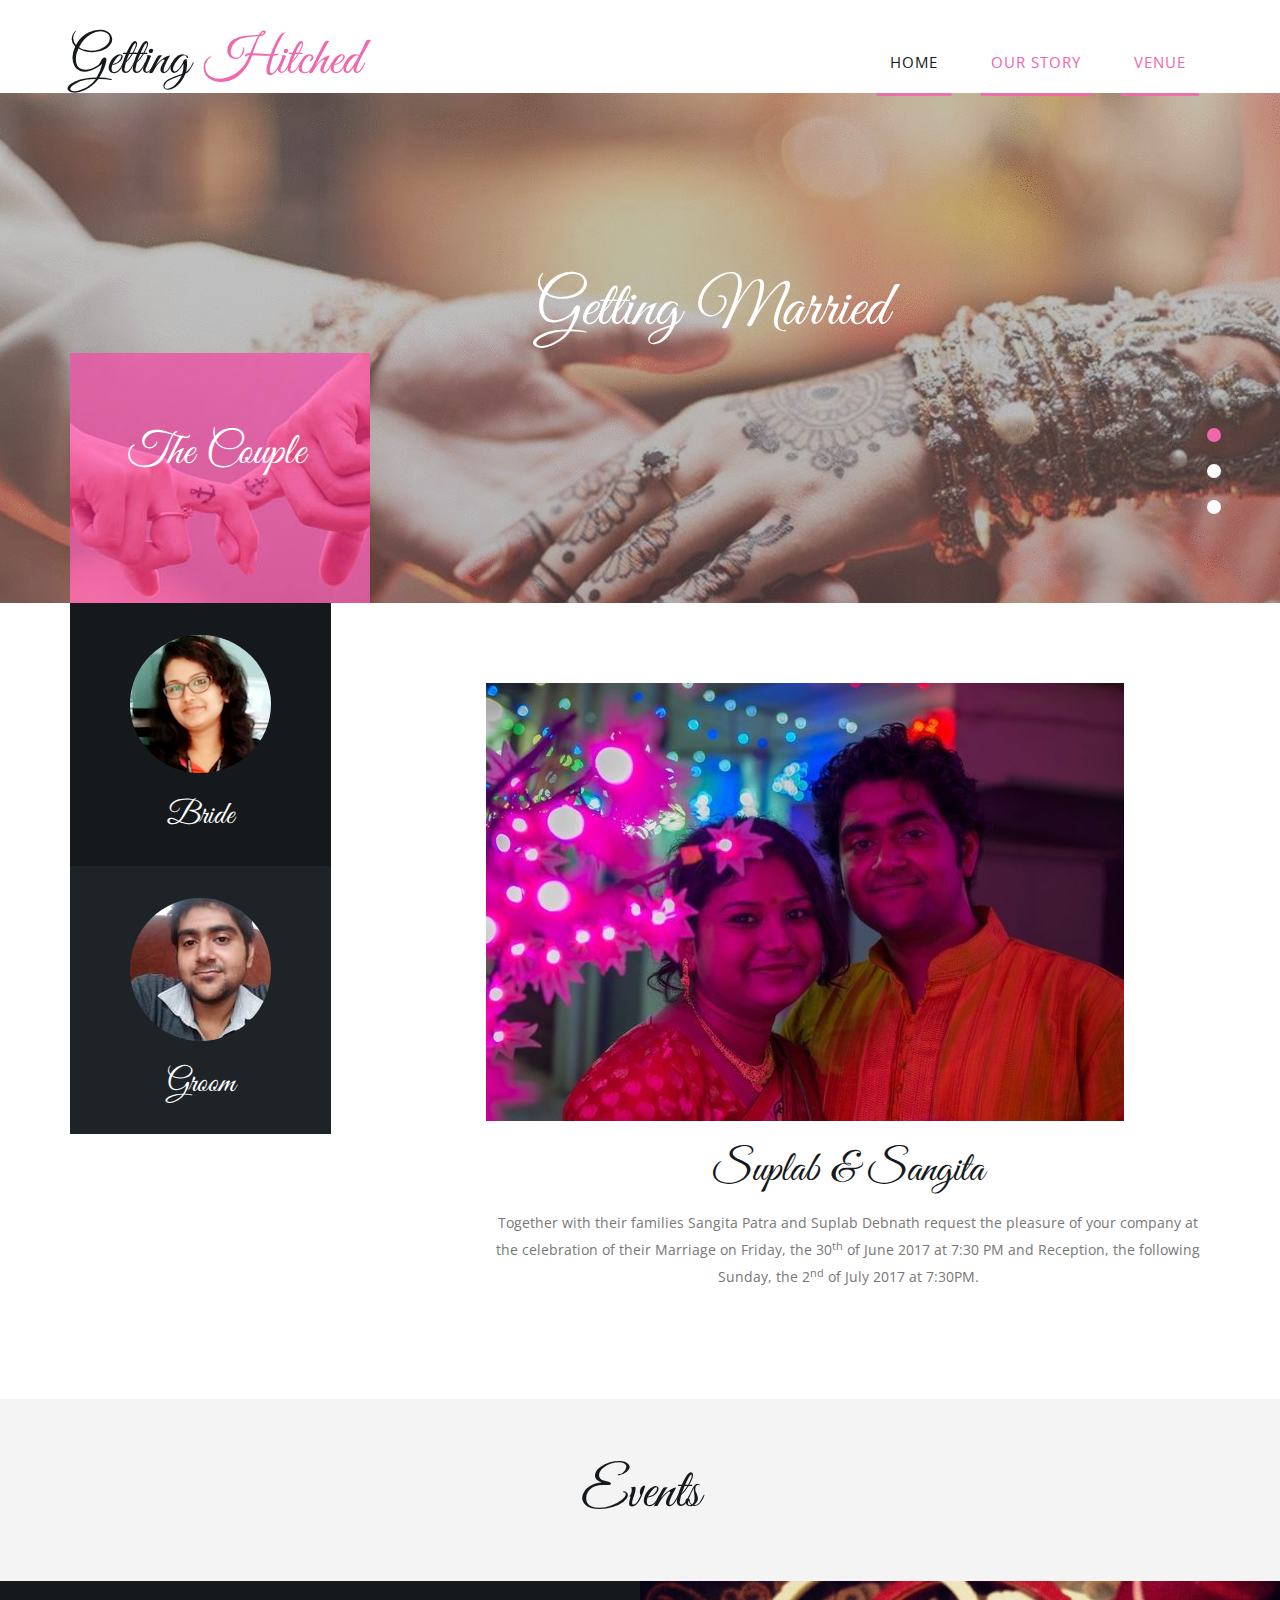
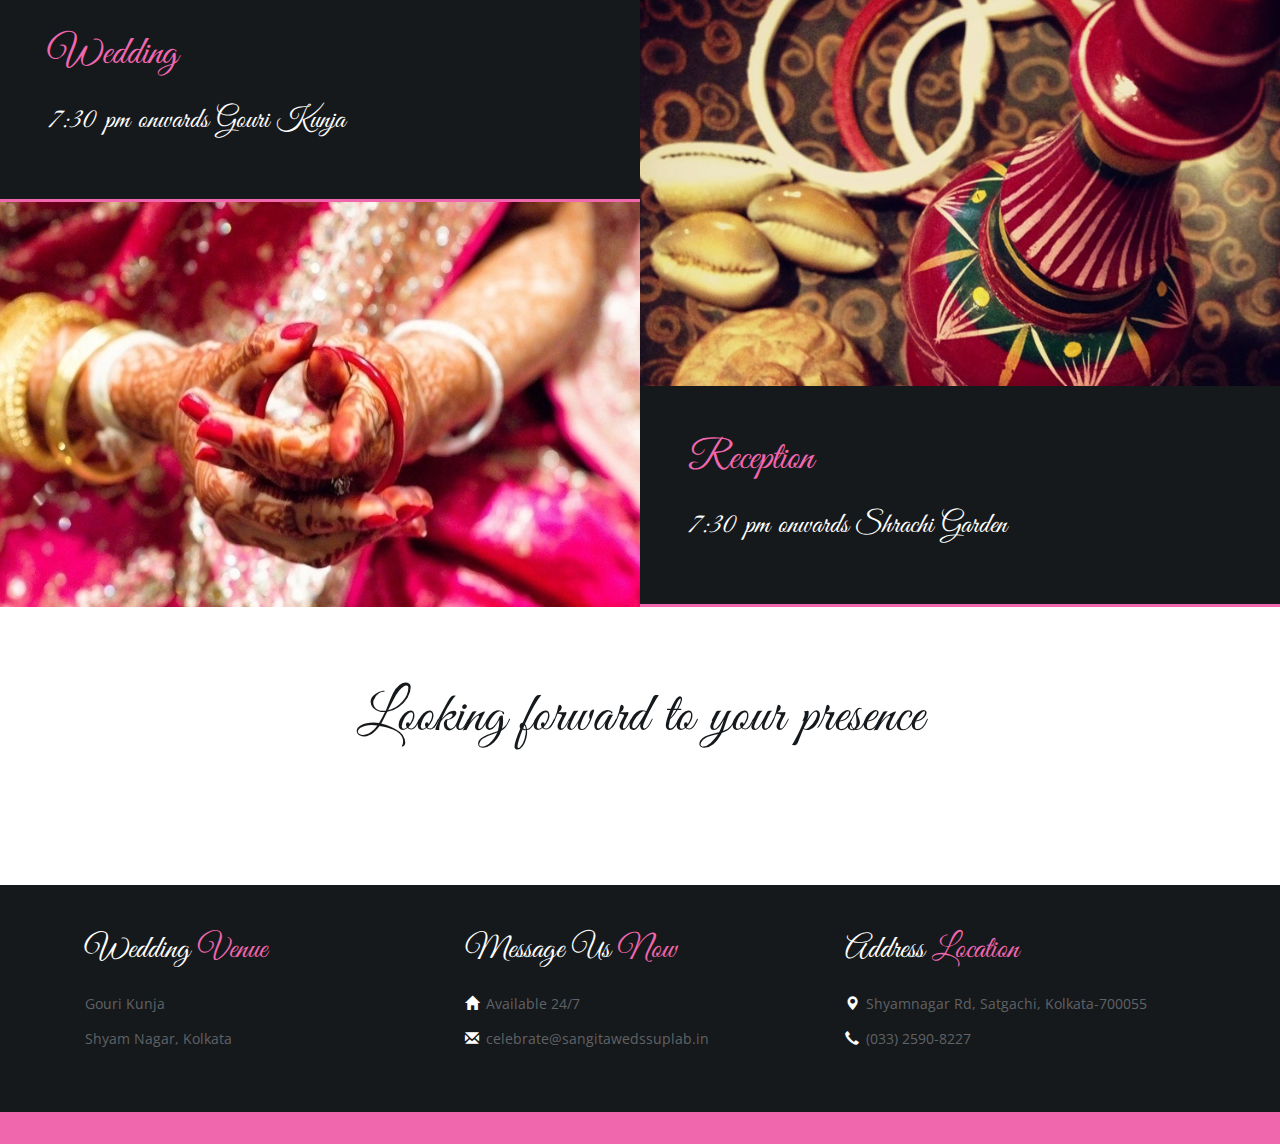
==== commit 6cf6ca4c: "Updated details" ====
--- a/index.html
+++ b/index.html
@@ -7,7 +7,7 @@
 <!DOCTYPE HTML>
 <html>
 <head>
-<title>Suplab & Sangita Getting married</title>
+<title>Suplab & Sangita: Wedding Invite</title>
 <meta name="viewport" content="width=device-width, initial-scale=1">
 <meta http-equiv="Content-Type" content="text/html; charset=utf-8" />
 <meta name="keywords" content="Wedding of Sangita and Suplab" />
@@ -35,16 +35,16 @@
 		<div class="header-top">
 			<div class="container">
 				<div class="logo">
-					<a href="index.html"><h1>Wedding<span> Invite</span></h1></a>
+					<a href="index.html"><h1>Getting<span> Hitched</span></h1></a>
 				</div>
 				<span class="menu"> </span>
 				    <div class="top-menu">
 						<ul class="cl-effect-7">
 								<li><a class="active" href="index.html">Home</a></li>
-								<li><a href="#">Our Story</a></li>
-								<li><a href="#">Ceremony</a></li>
-								<li><a href="#">Our Albums</a></li>
-								<li><a href="#">contact</a></li>
+								<li><a href="story.html">Our Story</a></li>
+								<li><a href="venue.html">Venue</a></li>
+								<!--<li><a href="#">Our Albums</a></li>
+								<li><a href="#">contact</a></li>-->
 							</ul>
 				</div>
             <!-- script-for-menu -->
@@ -66,17 +66,17 @@
 					<ul class="rslides" id="slider4">
 					<li>
 								<div class="banner-info">
-									<h3>Getting <span>Married</span></h3>
+									<h3>Getting Married</h3>
 								</div>
 							</li>
 							<li>
 								<div class="banner-info">
-								   <h3><span>Sangita & </span> Suplab</h3>
+								   <h3>Sangita & Suplab</h3>
 								</div>
 							</li>
 							<li>
 								<div class="banner-info">
-								    <h3>30<sup>th</sup> <span>June</span> 2017</h3>
+								    <h3>30<sup>th</sup> June 2017</h3>
 								</div>								
 							</li>
 						</ul>
@@ -138,7 +138,7 @@
 				<div class="welcome-top">
 				    <img src="images/couple.jpg" class="img-responsive" alt="">
 					 <h2>Suplab & Sangita</h2>
-					 <p>Together with their families Sangita Patra and Suplab Debnath request the pleasure of your company at the celebration of their Marriage Friday, the 30<sup>th</sup> of June 2017 at 7:00 PM and Reception, the following Sunday, the 2<sup>nd</sup> of July 2017 at 7:00PM.</p>
+					 <p>Together with their families Sangita Patra and Suplab Debnath request the pleasure of your company at the celebration of their Marriage on Friday, the 30<sup>th</sup> of June 2017 at 7:30 PM and Reception, the following Sunday, the 2<sup>nd</sup> of July 2017 at 7:30PM.</p>
 
 					   <!--<a class="read" href="single.html">Read More</a>-->
 				    </div>
@@ -152,18 +152,18 @@
 				   <div class="col-md-6 registry-left">
 				   
 					<div class="registry-text">
-					<h4>Church Of San Paul</h4>
-					<h6>11 : 30 am In The Square</h6>
-					<p>Lorem ipsum dolor sit amet, consectetur adipiscing elit. Vivamus feugiat purus sed tempus ornare. Sed convallis eu orci ut sodales. Nam rhoncus laoreet elit, a condimentum augue tempor vitae in faucibus cura. Lorem ipsum dolor sit amet, consectetur adipiscing elit. Vivamus feugiat purus sed tempus ornare. Sed convallis eu orci ut sodales. Nam rhoncus laoreet elit, a condimentum augue tempor.</p>
+					<h4>Wedding</h4>
+					<h6>7:30 pm onwards Gouri Kunja</h6>
+					<p></p>
 					</div>
-					 <a href="single.html" class="mask"><img src="images/r2.jpg" alt="image" class="img-responsive zoom-img"></a>
+					 <a href="venue.html" class="mask"><img src="images/r3.jpg" alt="image" class="img-responsive zoom-img"></a>
 				   </div>
 				    <div class="col-md-6 registry-right">
-					 <a href="single.html" class="mask"><img src="images/r2.jpg" alt="image" class="img-responsive zoom-img"></a>
+					 <a href="venue.html" class="mask"><img src="images/r4.jpg" alt="image" class="img-responsive zoom-img"></a>
 					<div class="registry-text">
-					<h4>Restaurant Golf Club</h4>
-					<h6>1 : 30 pm In The Garden</h6>
-					<p>Lorem ipsum dolor sit amet, consectetur adipiscing elit. Vivamus feugiat purus sed tempus ornare. Sed convallis eu orci ut sodales. Nam rhoncus laoreet elit, a condimentum augue tempor vitae in faucibus cura. Lorem ipsum dolor sit amet, consectetur adipiscing elit. Vivamus feugiat purus sed tempus ornare. Sed convallis eu orci ut sodales. Nam rhoncus laoreet elit, a condimentum augue tempor.</p>
+					<h4>Reception</h4>
+					<h6>7:30 pm onwards Shrachi Garden</h6>
+					<p></p>
 					</div>
 					 
 					</div>
@@ -194,9 +194,9 @@
 	
 							</li>
 						</ul>
-					</div>
+					</div>-->
 					<!--banner-->
-	  			<script src="js/responsiveslides.min.js"></script>
+	  			<!--<script src="js/responsiveslides.min.js"></script>
 			 <script>
 			    // You can also use "$(window).load(function() {"
 			    $(function () {
@@ -224,13 +224,13 @@
  <!--/program-->
 			   <div class="program">
 		           <div class="container">
-				     <h3 class="tittle"> Program of the Day</h3>
-					   <div class="col-md-6 program-img">
+				     <h3 class="tittle">Looking forward to your presence</h3>
+					   <!--<div class="col-md-6 program-img">
 					    <a href="single.html" class="mask"><img src="images/menu.jpg" alt="image" class="img-responsive zoom-img"></a>
 						<h4>Wedding Menu</h4>
 						<p>Lorem ipsum dolor sit amet, consectetur adipiscing elit. Vivamus feugiat purus sed tempus ornare. Sed convallis eu orci ut sodales. Nam rhoncus laoreet elit, a condimentum augue tempor vitae in faucib.</p>
-					   </div>
-					    <div class="col-md-6 program-text">
+					   </div>-->
+					    <!--<div class="col-md-6 program-text">
 						<div class="scrollbar" id="style-2">
 								   <div class="force-overflow">
 
@@ -278,11 +278,11 @@
 									</div>
 					   </div>
 					   </div>
-									</div>
+									</div>-->
 					   <div class="clearfix"> </div>
 			       </div>
 			    </div>
-       <div class="attend">
+      <!-- <div class="attend">
 	           <h3 class="tittle atd">Are You Attending? rsvp here!</h3>
 	         <div class="rsvp">
                       <form>
@@ -308,7 +308,7 @@
 
 					    </form>
 			       </div>
-			    </div>
+			    </div>-->
 	<!--/footer-->
 
 	     <div class="footer">
@@ -317,22 +317,22 @@
 				    <div class="col-md-4 footer-grid">
 					     <h4>Wedding <span>Venue</span></h4>
 				          <ul class="bottom">
-							 <li>(888) 123-456-7890</li>
-							 <li>Available 24/7</li>
+							 <li>Gouri Kunja</li>
+							 <li>Shyam Nagar, Kolkata</li>
 						 </ul>
 				    </div>
 					  <div class="col-md-4 footer-grid">
 					     <h4>Message Us  <span>Now </span></h4>
 				            <ul class="bottom">
 						     <li><i class="glyphicon glyphicon-home"></i>Available 24/7 </li>
-							 <li><i class="glyphicon glyphicon-envelope"></i><a href="mailto:info@example.com">mail@example.com</a></li>
+							 <li><i class="glyphicon glyphicon-envelope"></i><a href="mailto:celebrate@sangitawedssuplab.in">celebrate@sangitawedssuplab.in</a></li>
 						   </ul>
 				    </div>
 					<div class="col-md-4 footer-grid">
 					     <h4>Address  <span>Location </span></h4>
 				           <ul class="bottom">
-						     <li><i class="glyphicon glyphicon-map-marker"></i>Address</li>
-							 <li><i class="glyphicon glyphicon-earphone"></i>phone: (phone </li>
+						     <li><i class="glyphicon glyphicon-map-marker"></i>Shyamnagar Rd, Satgachi, Kolkata-700055</li>
+							 <li><i class="glyphicon glyphicon-earphone"></i>(033) 2590-8227</li>
 						   </ul>
 				    </div>
 					<div class="clearfix"> </div>
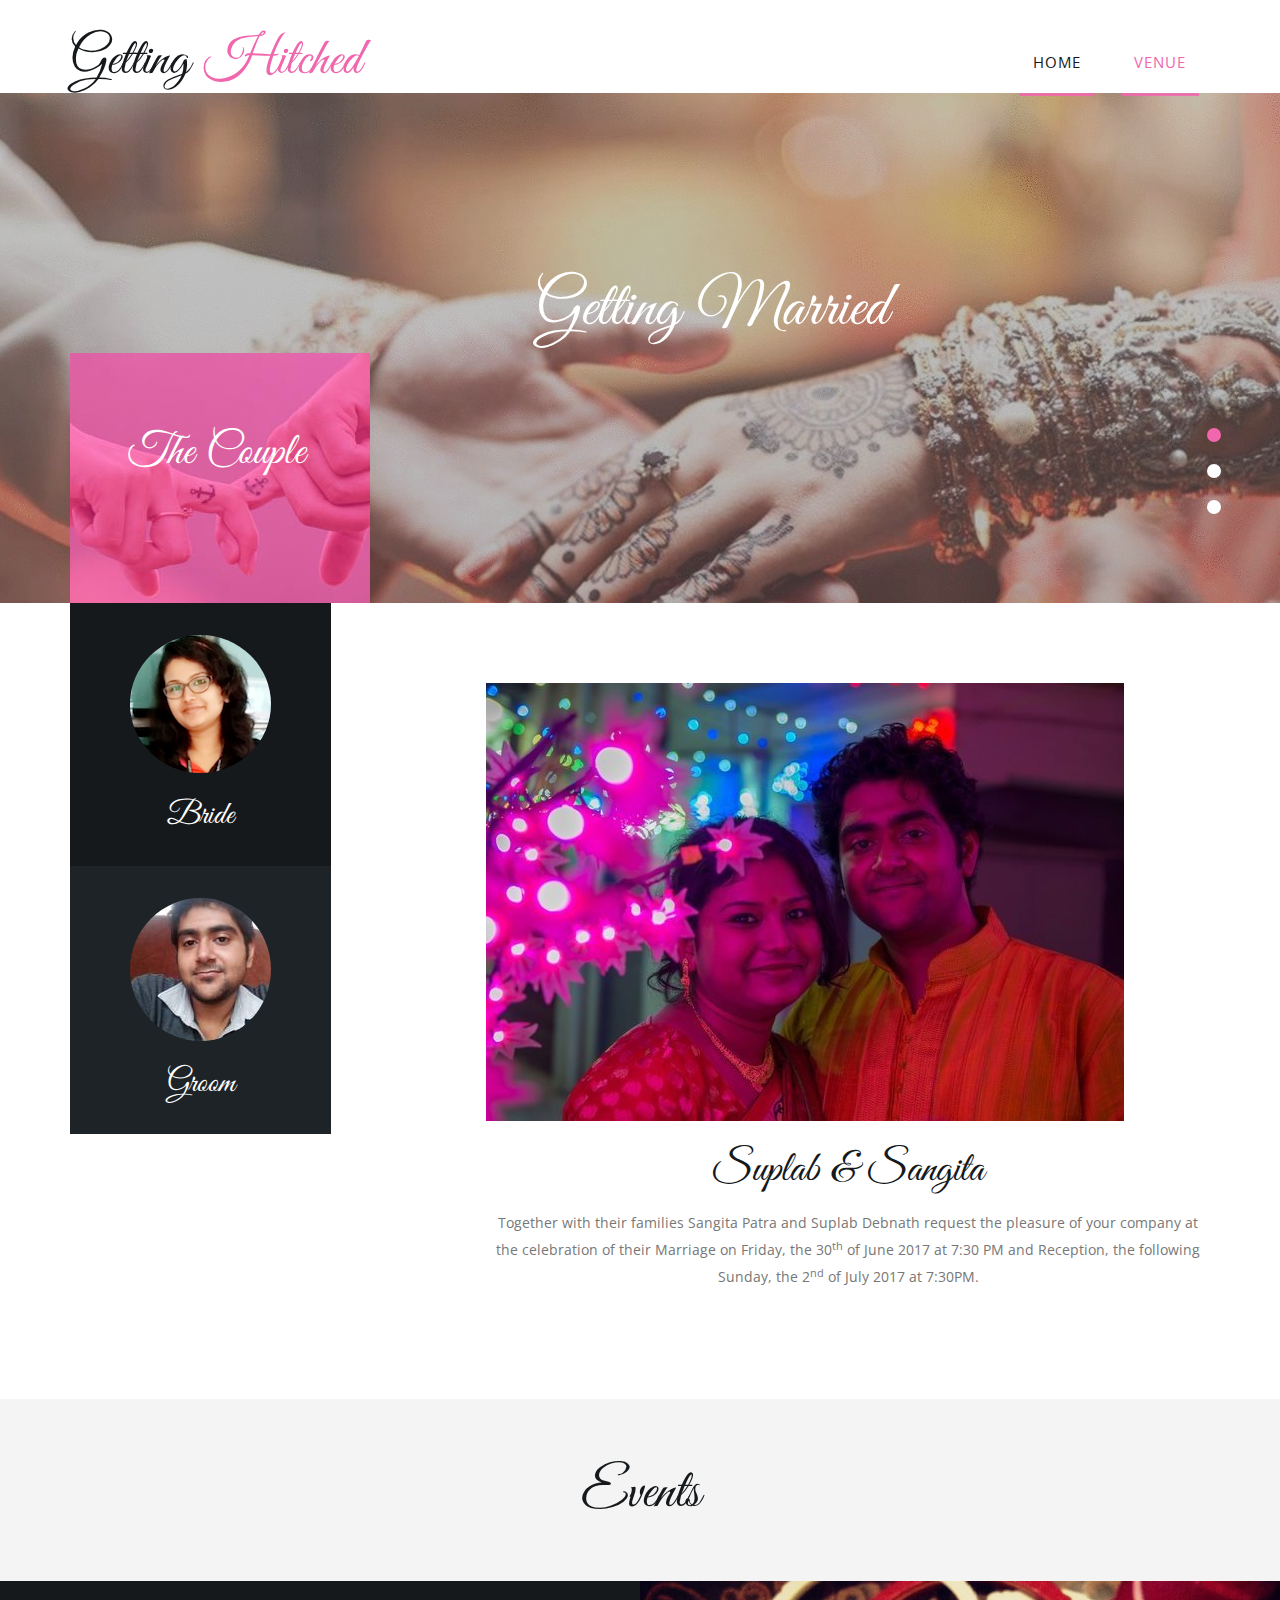
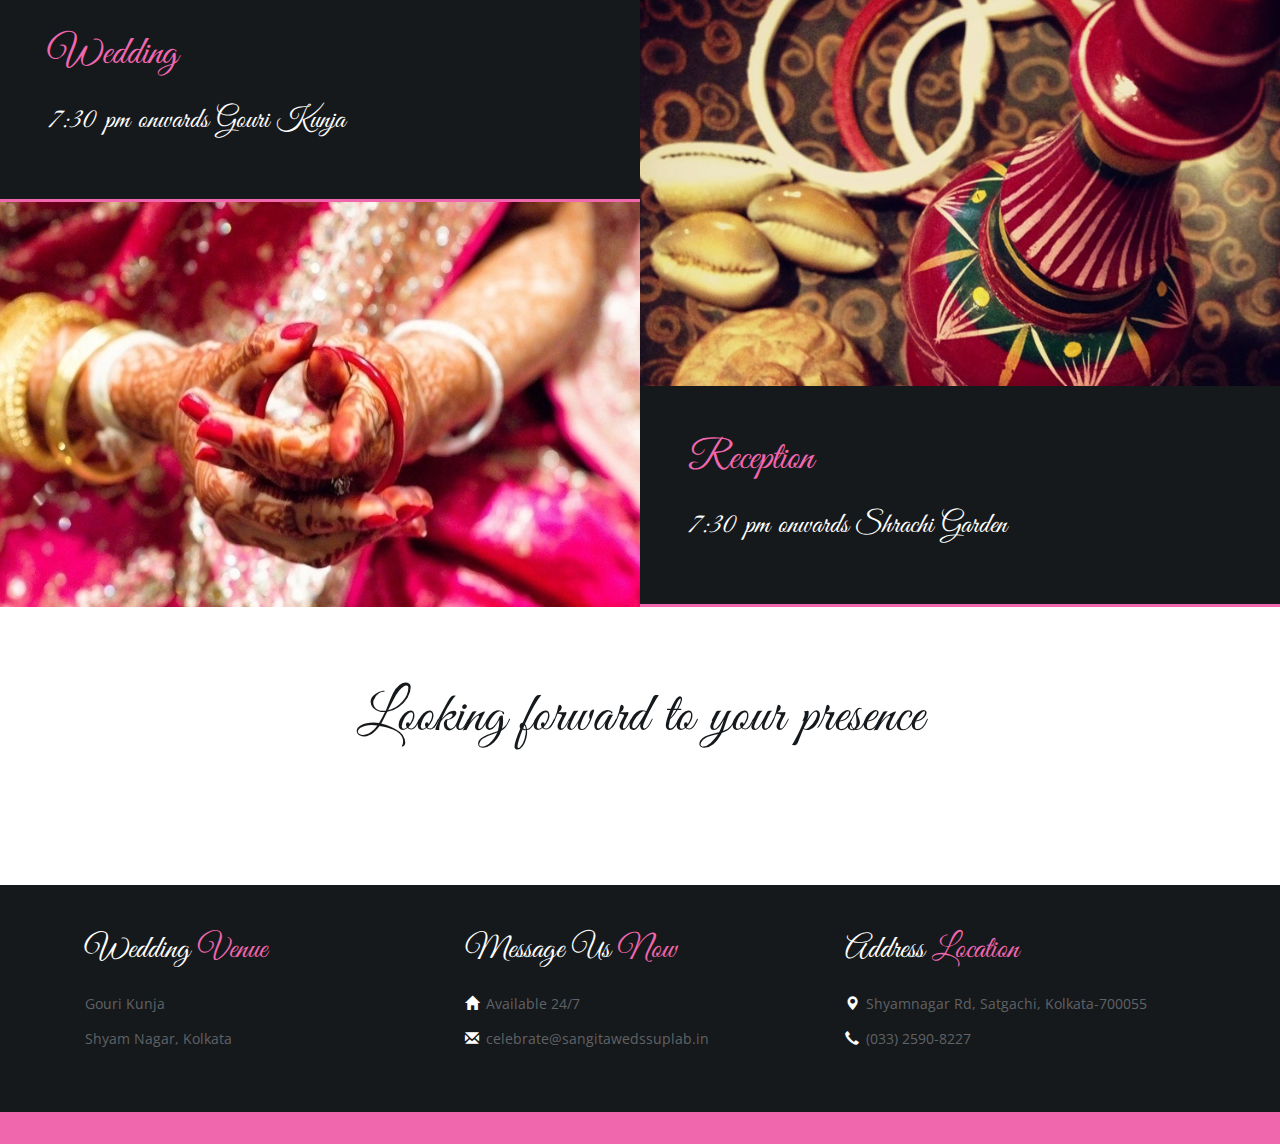
==== commit 5c3a8ff3: "Update index.html" ====
--- a/index.html
+++ b/index.html
@@ -41,7 +41,7 @@
 				    <div class="top-menu">
 						<ul class="cl-effect-7">
 								<li><a class="active" href="index.html">Home</a></li>
-								<li><a href="story.html">Our Story</a></li>
+								<!--<li><a href="story.html">Our Story</a></li>-->
 								<li><a href="venue.html">Venue</a></li>
 								<!--<li><a href="#">Our Albums</a></li>
 								<li><a href="#">contact</a></li>-->
@@ -363,4 +363,4 @@
 
 
 </body>
-</html>+</html>
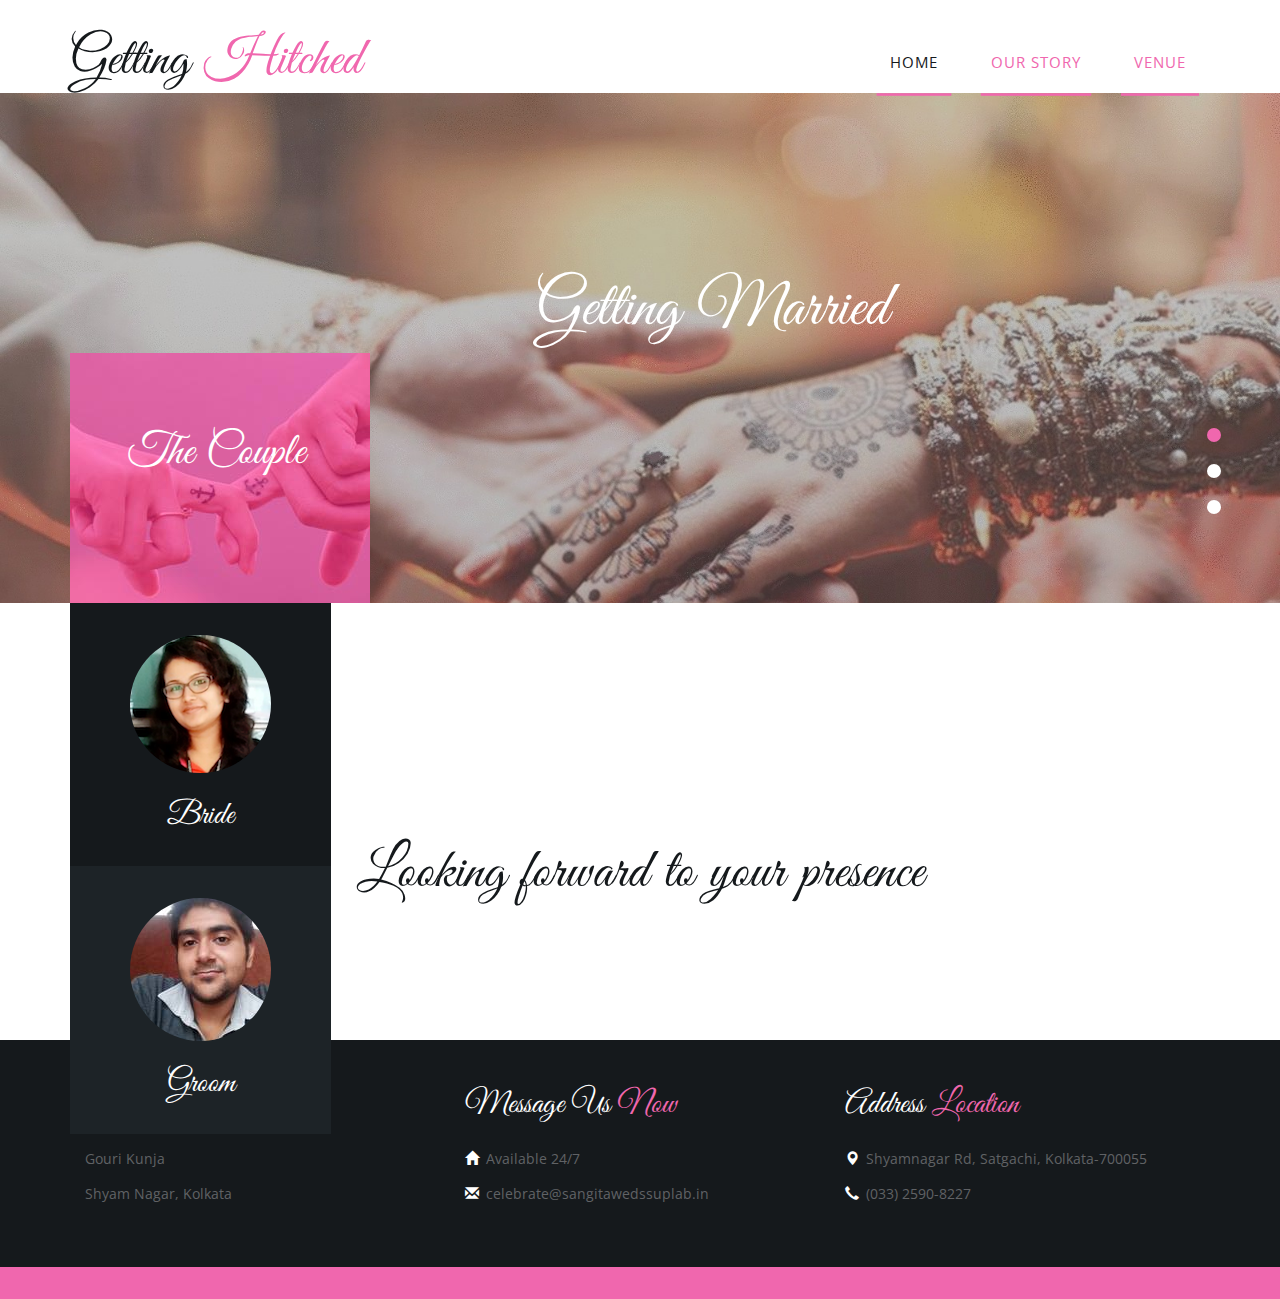
==== commit edb2d10b: "Add files via upload" ====
--- a/index.html
+++ b/index.html
@@ -41,7 +41,7 @@
 				    <div class="top-menu">
 						<ul class="cl-effect-7">
 								<li><a class="active" href="index.html">Home</a></li>
-								<!--<li><a href="story.html">Our Story</a></li>-->
+								<li><a href="story.html">Our Story</a></li>
 								<li><a href="venue.html">Venue</a></li>
 								<!--<li><a href="#">Our Albums</a></li>
 								<li><a href="#">contact</a></li>-->
@@ -136,9 +136,7 @@
 	   <div class="welcome">
 		    <div class="container">
 				<div class="welcome-top">
-				    <img src="images/couple.jpg" class="img-responsive" alt="">
-					 <h2>Suplab & Sangita</h2>
-					 <p>Together with their families Sangita Patra and Suplab Debnath request the pleasure of your company at the celebration of their Marriage on Friday, the 30<sup>th</sup> of June 2017 at 7:30 PM and Reception, the following Sunday, the 2<sup>nd</sup> of July 2017 at 7:30PM.</p>
+				    <img src="images/invite.jpg" class="img-responsive" alt="">
 
 					   <!--<a class="read" href="single.html">Read More</a>-->
 				    </div>
@@ -146,7 +144,7 @@
 			</div>
 		 <!--//welcome-->
 	<!--registry-->
-	     <div class="registry-section">
+	     <!--<div class="registry-section">
 		     <h3 class="tittle">Events</h3>
 			  <div class="registry">
 				   <div class="col-md-6 registry-left">
@@ -169,7 +167,7 @@
 					</div>
 					<div class="clearfix"> </div>
 			  </div>
-		 </div>
+		 </div>-->
 	<!--//registry-->
 	
 	<!--start-services-->
@@ -363,4 +361,4 @@
 
 
 </body>
-</html>
+</html>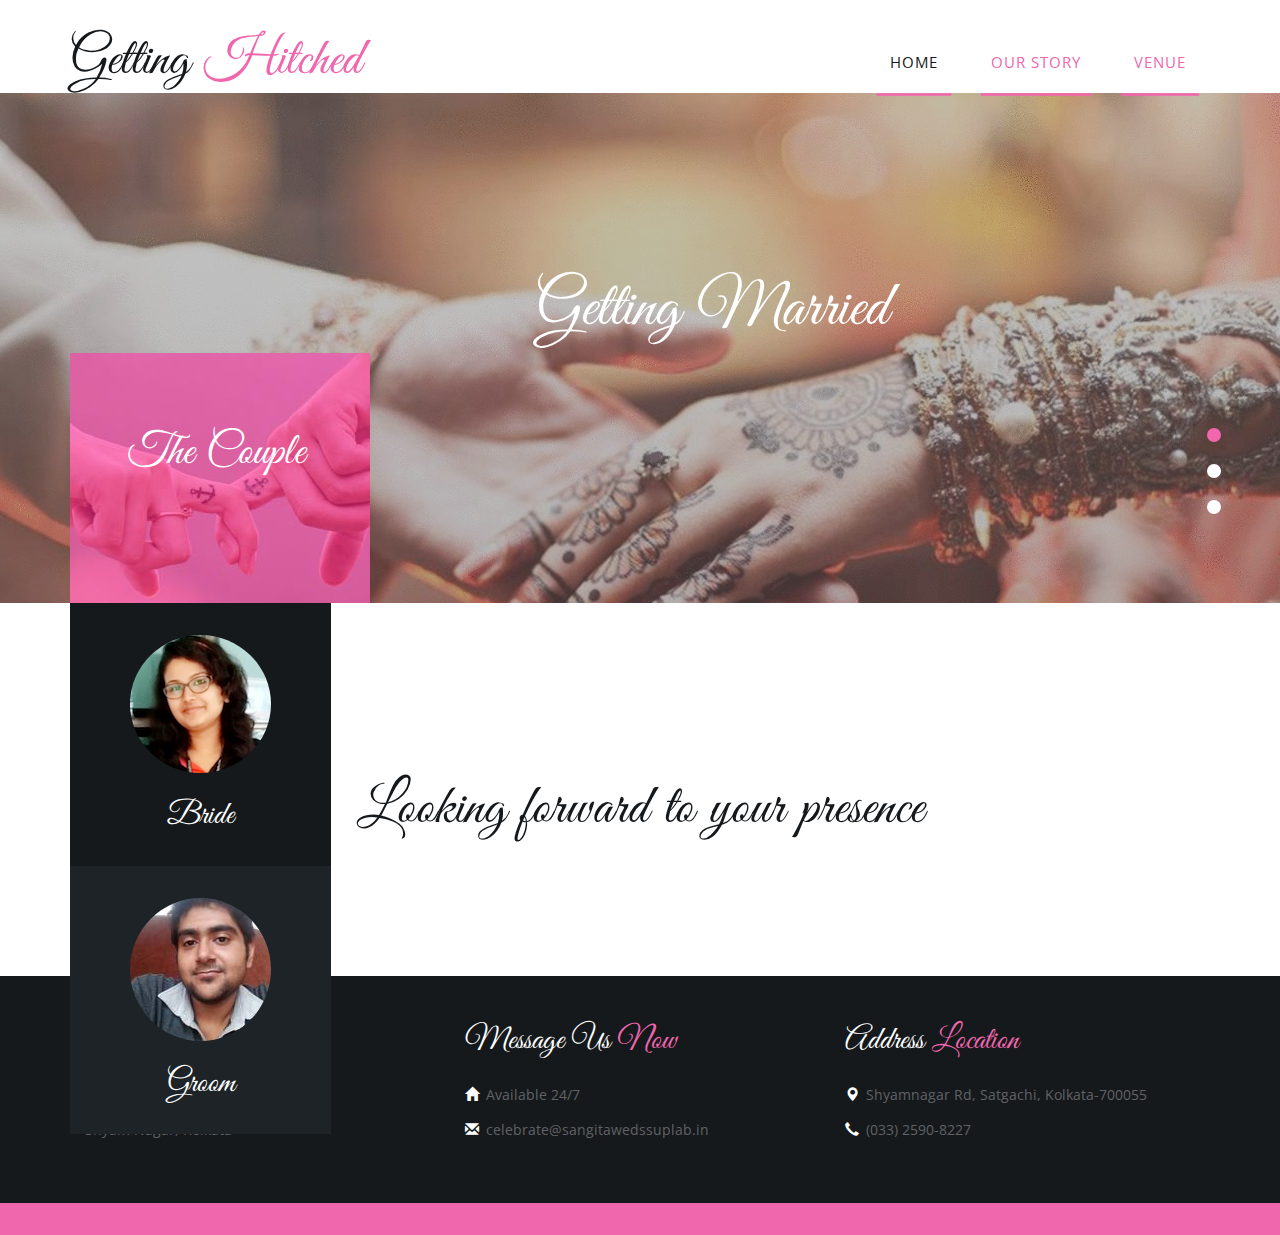
==== commit eb8edd83: "Update index.html" ====
--- a/index.html
+++ b/index.html
@@ -136,7 +136,7 @@
 	   <div class="welcome">
 		    <div class="container">
 				<div class="welcome-top">
-				    <img src="images/invite.jpg" class="img-responsive" alt="">
+				    <img src="images/evite.png" class="img-responsive" alt="">
 
 					   <!--<a class="read" href="single.html">Read More</a>-->
 				    </div>
@@ -361,4 +361,4 @@
 
 
 </body>
-</html>+</html>
--- a/css/style.css
+++ b/css/style.css
@@ -518,7 +518,7 @@
 .welcome-top {
     text-align: center;
     margin: 0 auto;
-    padding: 5em 0 5em 26em;
+    padding: 1em 0 5em 26em;
 }
 .welcome-top h2 {
     text-align: center;
@@ -1582,7 +1582,7 @@
 }
 @media (max-width:1024px){
 	.welcome-top {
-		padding: 5em 0 5em 21em;
+		padding: 1em 0 5em 21em;
 	}
 	.banner-info {
 		margin-top: 5em;
@@ -1732,7 +1732,7 @@
 	font-size:1.8em;
 	}
 	.welcome-top {
-		padding: 4em 0 4em 18em;
+		padding: 1em 0 4em 18em;
 	}
 	.welcome-top a {
 		padding: 13px 17px;
@@ -1952,7 +1952,7 @@
 		font-size: 2.4em;
 	}
 	.welcome-top {
-		padding: 4em 0 4em 15em;
+		padding: 1em 0 4em 15em;
 	}
 	.registry-text {
 		padding: 0.5em 0.5em;
@@ -2130,7 +2130,7 @@
 		min-height: 254px;
 	}
 	.welcome-top {
-		padding: 3em 0 3em 13em;
+		padding: 1em 0 3em 13em;
 	}
 	.registry-text h6 {
 		font-size: 1.5em;
@@ -2324,7 +2324,7 @@
 		width: 77%;
 	}
 	.welcome-top {
-		padding: 3em 0 3em 10em;
+		padding: 1em 0 3em 10em;
 	}
 	.registry-section {
 		padding: 3em 0 0 0;
@@ -2482,7 +2482,7 @@
 		width: 65.5%;
 	}
 	.welcome-top {
-		padding: 2em 0 2em 8em;
+		padding: 1em 0 2em 8em;
 	}
 	.callbacks_nav.prev {
 		right: auto;
@@ -3038,7 +3038,7 @@
 		font-size: 1.8em;
 	}
 	.welcome-top {
-		padding: 2em 0 2em 6em;
+		padding: 1em 0 2em 6em;
 	}
 	.welcome-top a {
 		padding: 13px 13px;
@@ -3266,7 +3266,7 @@
 		font-size: 1.8em;
 	}
 	.welcome-top {
-		padding: 2em 0 2em 6em;
+		padding: 1em 0 2em 6em;
 	}
 	.welcome-top a {
 		padding: 13px 13px;
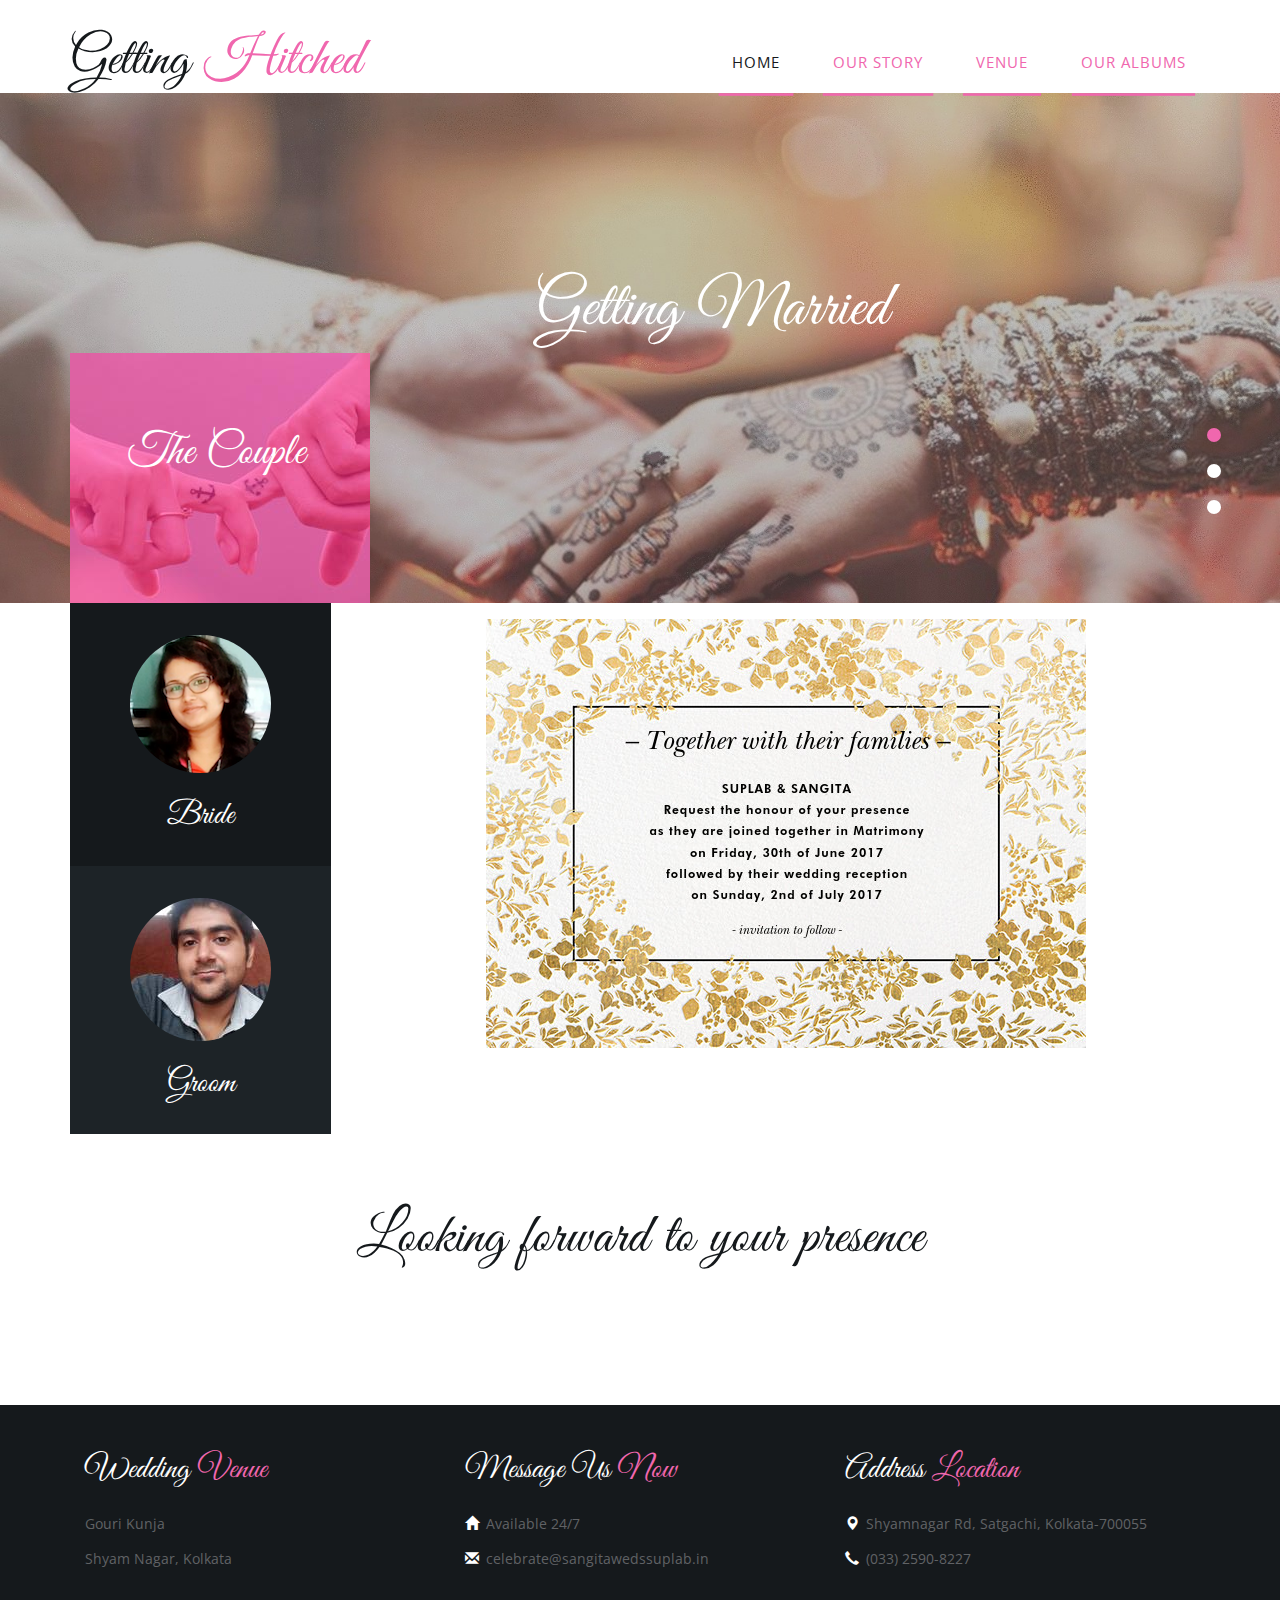
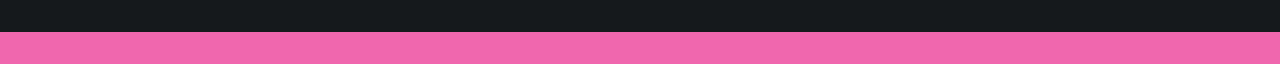
==== commit c0bd87fb: "Update index.html" ====
--- a/index.html
+++ b/index.html
@@ -43,8 +43,8 @@
 								<li><a class="active" href="index.html">Home</a></li>
 								<li><a href="story.html">Our Story</a></li>
 								<li><a href="venue.html">Venue</a></li>
-								<!--<li><a href="#">Our Albums</a></li>
-								<li><a href="#">contact</a></li>-->
+								<li><a href="https://photos.app.goo.gl/1o0ByRHl5e2mk5Qe2" target="_blank">Our Albums</a></li>
+								<!--<li><a href="#">contact</a></li>-->
 							</ul>
 				</div>
             <!-- script-for-menu -->
